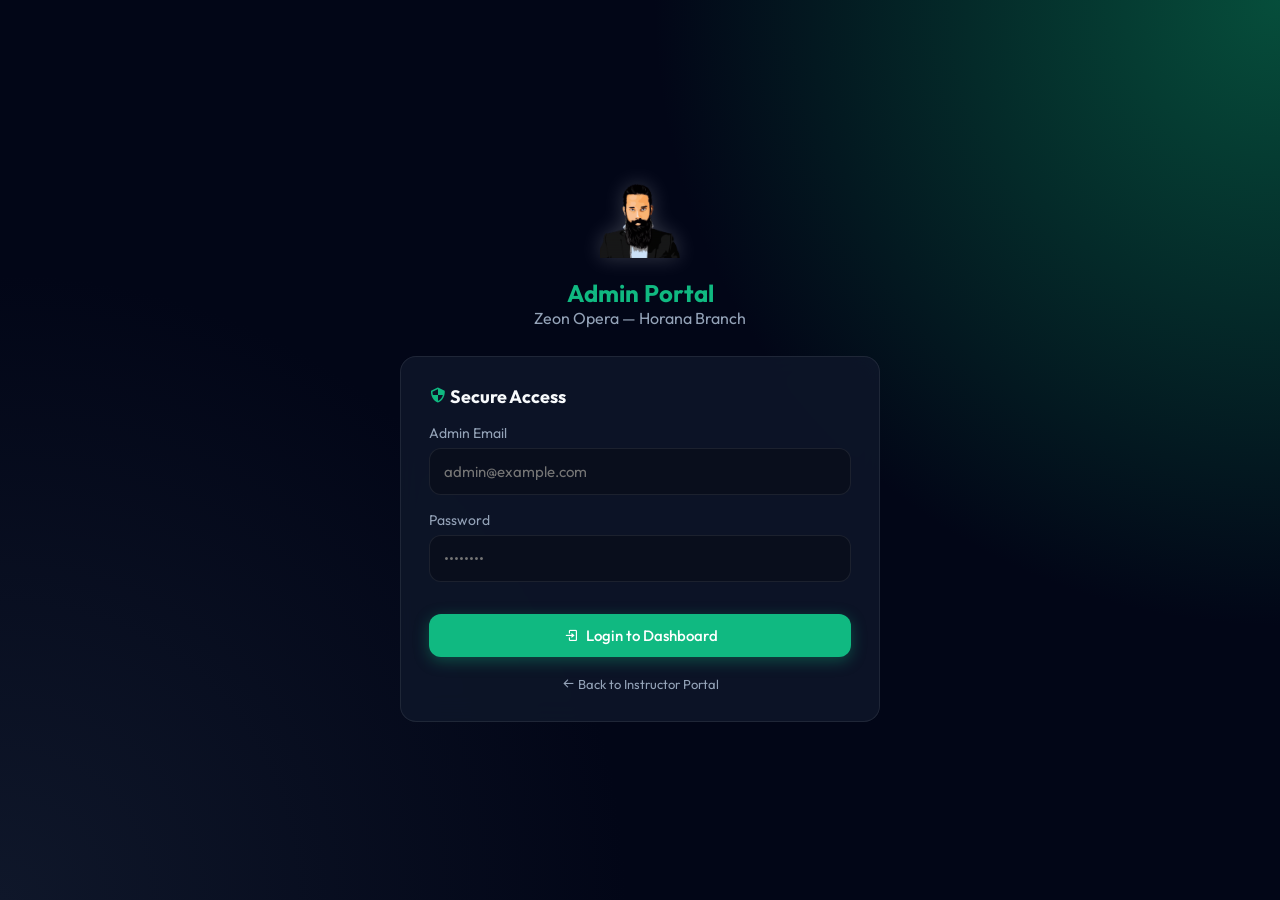
==== admin.html @ e2527d13 "Add files via upload" ====
<!DOCTYPE html>
<html lang="en">
<head>
    <meta charset="UTF-8">
    <meta name="viewport" content="width=device-width, initial-scale=1.0, maximum-scale=1.0, user-scalable=no, viewport-fit=cover">
    <title>Admin Dashboard — Zeon Opera SFT</title>
    <link rel="stylesheet" href="css/style.css">
    <link href='https://unpkg.com/boxicons@2.1.4/css/boxicons.min.css' rel='stylesheet'>
    <script src="https://cdn.jsdelivr.net/npm/@supabase/supabase-js@2"></script>
    <script src="https://cdnjs.cloudflare.com/ajax/libs/jspdf/2.5.1/jspdf.umd.min.js"></script>
    <script src="https://cdnjs.cloudflare.com/ajax/libs/jspdf-autotable/3.5.28/jspdf.plugin.autotable.min.js"></script>
    <link rel="manifest" href="manifest.json">
    <meta name="theme-color" content="#10b981">
    <meta name="apple-mobile-web-app-capable" content="yes">
    <meta name="apple-mobile-web-app-status-bar-style" content="black-translucent">
    <link rel="icon" type="image/png" href="logo.png">
    <link rel="apple-touch-icon" href="logo.png">
    <style>
        /* ---- Admin-specific overrides ---- */

        /* Tab content visibility */
        .tab-content { display: none; }
        .tab-content.active { display: block; animation: fadeIn 0.3s ease; }

        /* Stats grid */
        .stats-grid {
            display: grid;
            grid-template-columns: repeat(auto-fit, minmax(180px, 1fr));
            gap: 16px;
            margin-bottom: 28px;
        }
        .stat-card {
            padding: 22px;
            border-radius: 18px;
            background: linear-gradient(135deg, rgba(30,41,59,0.7), rgba(15,23,42,0.9));
            border: 1px solid var(--border-color);
            position: relative;
            overflow: hidden;
        }
        .stat-card::before {
            content: '';
            position: absolute;
            top: -20px; right: -20px;
            width: 80px; height: 80px;
            border-radius: 50%;
            background: rgba(16,185,129,0.06);
        }
        .stat-card h4   { color: var(--text-muted); font-size: 13px; font-weight: 500; margin-bottom: 8px; }
        .stat-card .val { font-size: 32px; font-weight: 800; color: var(--text-color); line-height: 1; }
        .stat-card i    { position: absolute; top: 20px; right: 20px; font-size: 26px; color: var(--primary-color); opacity: 0.7; }

        /* Table extras */
        .avatar-img { width: 38px; height: 38px; border-radius: 10px; object-fit: cover; }
        .highlight { background: rgba(16,185,129,0.25); color: white; padding: 0 2px; border-radius: 2px; font-weight: 600; }

        /* Search box */
        .search-box { position: relative; flex: 1; max-width: 360px; }
        .search-box i { position: absolute; left: 13px; top: 50%; transform: translateY(-50%); color: var(--text-muted); }
        .search-box input {
            width: 100%;
            padding: 11px 11px 11px 40px;
            background: rgba(0,0,0,0.2);
            border: 1px solid var(--border-color);
            border-radius: 11px;
            color: var(--text-color);
            outline: none;
            font-size: 14px;
            font-family: 'Outfit', sans-serif;
        }
        .search-box input:focus { border-color: var(--primary-color); }

        .table-header {
            display: flex;
            justify-content: space-between;
            align-items: center;
            margin-bottom: 20px;
            gap: 16px;
            flex-wrap: wrap;
        }

        /* Export paper grid */
        .paper-grid {
            display: grid;
            grid-template-columns: repeat(auto-fill, minmax(140px, 1fr));
            gap: 8px;
            max-height: 380px;
            overflow-y: auto;
            padding: 12px;
            background: rgba(0,0,0,0.2);
            border-radius: 12px;
            margin-bottom: 20px;
        }
        .paper-grid label {
            display: flex;
            align-items: center;
            gap: 8px;
            padding: 9px 12px;
            border-radius: 10px;
            background: rgba(255,255,255,0.03);
            border: 1px solid var(--border-color);
            cursor: pointer;
            font-size: 12px;
            transition: all 0.2s;
        }
        .paper-grid label:hover { background: rgba(16,185,129,0.08); border-color: rgba(16,185,129,0.3); }
        .paper-grid input[type="checkbox"] { accent-color: var(--primary-color); width: 16px; height: 16px; flex-shrink: 0; }

        /* Quick actions */
        .quick-actions { display: flex; flex-direction: column; gap: 10px; margin-top: 16px; }

        /* Sidebar badge */
        .nav-badge {
            margin-left: auto;
            background: var(--danger-color);
            color: white;
            font-size: 10px;
            font-weight: 700;
            min-width: 18px;
            height: 18px;
            border-radius: 9px;
            display: inline-flex;
            align-items: center;
            justify-content: center;
            padding: 0 4px;
        }

        /* Mobile-specific overrides */
        @media (max-width: 768px) {
            .stats-grid { grid-template-columns: 1fr 1fr; gap: 10px; }
            .stat-card  { padding: 16px; }
            .stat-card .val { font-size: 24px; }
            .table-header { flex-direction: column; align-items: stretch; }
            .search-box  { max-width: 100%; }
            .table-container { padding: 16px; }
            td, th { padding: 10px 8px; font-size: 12px; }
            .avatar-img { width: 30px; height: 30px; }
            /* hide less important columns on mobile */
            .hide-mobile { display: none; }
        }
        @media (max-width: 380px) {
            .stats-grid { grid-template-columns: 1fr; }
        }
    </style>
</head>
<body>

<!-- ===================== ADMIN LOGIN ===================== -->
<div class="app-login fade-in" id="admin-login-view">
    <div class="login-box">
        <div class="logo-container">
            <img src="logo.png" alt="Logo">
            <h2 class="mt-4" style="color: var(--primary-color);">Admin Portal</h2>
            <p class="text-muted">Zeon Opera — Horana Branch</p>
        </div>
        <div class="glass login-card">
            <h3 class="mb-4" style="font-size: 18px;"><i class='bx bx-shield-quarter' style="color: var(--primary-color);"></i> Secure Access</h3>
            <div class="input-group">
                <label>Admin Email</label>
                <input type="email" id="admin-email" placeholder="admin@example.com">
            </div>
            <div class="input-group">
                <label>Password</label>
                <input type="password" id="admin-password" placeholder="••••••••"
                    onkeydown="if(event.key==='Enter') adminLogin()">
            </div>
            <button class="btn btn-primary w-100 mt-4" onclick="adminLogin()">
                <i class='bx bx-log-in'></i> Login to Dashboard
            </button>
            <div style="margin-top: 16px; text-align: center;">
                <a href="index.html" style="font-size: 13px; color: var(--text-muted); text-decoration: none;">
                    <i class='bx bx-arrow-back'></i> Back to Instructor Portal
                </a>
            </div>
        </div>
    </div>
</div>

<!-- ===================== ADMIN DASHBOARD ===================== -->
<div class="dashboard-layout d-none" id="admin-dashboard-view">

    <!-- ===== PC Sidebar ===== -->
    <aside class="pc-sidebar">
        <div class="sidebar-brand">
            <img src="MiniLogo.png" alt="Logo">
            <div>
                <div class="brand-name">Admin Panel</div>
                <div class="brand-sub">Zeon Opera</div>
            </div>
        </div>

        <nav class="sidebar-nav">
            <a href="#" class="sidebar-link active" id="pc-link-dashboard" onclick="showTab('dashboard'); return false;">
                <i class='bx bxs-dashboard'></i>
                <span>Overview</span>
            </a>
            <a href="#" class="sidebar-link" id="pc-link-instructors" onclick="showTab('instructors'); return false;">
                <i class='bx bx-user-voice'></i>
                <span>Instructors</span>
            </a>
            <a href="#" class="sidebar-link" id="pc-link-students" onclick="showTab('students'); return false;">
                <i class='bx bx-group'></i>
                <span>Students</span>
            </a>
            <a href="#" class="sidebar-link" id="pc-link-export" onclick="showTab('export'); return false;">
                <i class='bx bxs-file-pdf'></i>
                <span>Export</span>
            </a>
            <a href="#" class="sidebar-link" id="pc-link-requests" onclick="showTab('requests'); return false;">
                <i class='bx bx-bell'></i>
                <span>Requests</span>
                <span class="nav-badge" id="request-badge-sidebar" style="display:none;">0</span>
            </a>
        </nav>

        <div class="sidebar-footer">
            <button class="btn btn-danger sidebar-logout" onclick="adminLogout()">
                <i class='bx bx-log-out'></i>
                <span>Logout</span>
            </button>
            <a href="https://malakapriyadarshana.lk" target="_blank" class="sidebar-website-link">
                <i class='bx bx-globe'></i> malakapriyadarshana.lk
            </a>
        </div>
    </aside>

    <!-- ===== Main Content ===== -->
    <main class="dashboard-main">

        <!-- Mobile Top Header -->
        <header class="mobile-header">
            <div class="mobile-header-brand">
                <img src="MiniLogo.png" alt="Logo">
                <div>
                    <span class="brand-name">Admin Panel</span>
                    <span class="brand-sub">Zeon Opera</span>
                </div>
            </div>
            <button class="btn btn-danger" onclick="adminLogout()" style="padding: 7px 12px; font-size: 13px;">
                <i class='bx bx-log-out'></i>
            </button>
        </header>

        <div class="content-area">

            <!-- === DASHBOARD TAB === -->
            <div id="tab-dashboard" class="tab-content active">
                <h2 class="mb-4">Dashboard Overview</h2>
                <div class="stats-grid">
                    <div class="stat-card">
                        <i class='bx bx-user-pin'></i>
                        <h4>Total Students</h4>
                        <div class="val" id="stat-students">—</div>
                    </div>
                    <div class="stat-card">
                        <i class='bx bx-scan'></i>
                        <h4>Scanned Today</h4>
                        <div class="val" id="stat-scans">—</div>
                    </div>
                    <div class="stat-card">
                        <i class='bx bx-error-circle'></i>
                        <h4>Reset Requests</h4>
                        <div class="val" id="stat-requests">—</div>
                    </div>
                    <div class="stat-card">
                        <i class='bx bx-user-voice'></i>
                        <h4>Instructors</h4>
                        <div class="val" id="stat-instructors">—</div>
                    </div>
                </div>

                <div class="grid-2" style="gap: 20px;">
                    <div class="table-container">
                        <h3 style="margin-bottom: 16px;">Recent Scans</h3>
                        <div style="overflow-x: auto;">
                            <table>
                                <thead>
                                    <tr>
                                        <th>ID</th>
                                        <th>Paper</th>
                                        <th>Time</th>
                                    </tr>
                                </thead>
                                <tbody id="recent-scans-table"></tbody>
                            </table>
                        </div>
                    </div>
                    <div class="table-container">
                        <h3 style="margin-bottom: 8px;">Quick Actions</h3>
                        <div class="quick-actions">
                            <button class="btn btn-primary" onclick="showTab('export')"><i class='bx bxs-file-pdf'></i> Generate Reports</button>
                            <button class="btn" onclick="showAddInstructorModal()"><i class='bx bx-user-plus'></i> Add Instructor</button>
                            <button class="btn" onclick="location.reload()"><i class='bx bx-refresh'></i> Refresh System</button>
                        </div>
                    </div>
                </div>
            </div>

            <!-- === INSTRUCTORS TAB === -->
            <div id="tab-instructors" class="tab-content">
                <div class="table-container">
                    <div class="table-header">
                        <h2>Instructors</h2>
                        <button class="btn btn-primary" onclick="showAddInstructorModal()">
                            <i class='bx bx-plus'></i> Add New
                        </button>
                    </div>
                    <div style="overflow-x: auto;">
                        <table>
                            <thead>
                                <tr>
                                    <th>Instructor</th>
                                    <th class="hide-mobile">Username</th>
                                    <th>Status</th>
                                    <th class="hide-mobile">Joined</th>
                                    <th>Actions</th>
                                </tr>
                            </thead>
                            <tbody id="instructor-list-table"></tbody>
                        </table>
                    </div>
                </div>
            </div>

            <!-- === STUDENTS TAB === -->
            <div id="tab-students" class="tab-content">
                <div class="table-container">
                    <div class="table-header">
                        <h2>Student Directory</h2>
                        <div class="search-box">
                            <i class='bx bx-search'></i>
                            <input type="text" id="student-search" placeholder="Search by name, ID or NIC..." onkeyup="filterStudents()">
                        </div>
                    </div>
                    <div style="overflow-x: auto;">
                        <table>
                            <thead>
                                <tr>
                                    <th>Class ID</th>
                                    <th>Full Name</th>
                                    <th>Papers</th>
                                    <th class="hide-mobile">NIC</th>
                                    <th class="hide-mobile">Email</th>
                                    <th>Action</th>
                                </tr>
                            </thead>
                            <tbody id="student-list-table"></tbody>
                        </table>
                    </div>
                </div>
            </div>

            <!-- === EXPORT TAB === -->
            <div id="tab-export" class="tab-content">
                <div class="table-container">
                    <h2 style="margin-bottom: 8px;">Export Attendance List</h2>
                    <p class="text-muted mb-4" style="font-size: 14px;">Select papers to include. The PDF shows which students wrote each paper with a tick mark.</p>

                    <div style="display: flex; gap: 12px; align-items: center; flex-wrap: wrap; margin-bottom: 16px;">
                        <button class="btn btn-primary" style="padding: 9px 16px;" onclick="selectAllPapers(true)">Select All</button>
                        <button class="btn" style="padding: 9px 16px;" onclick="selectAllPapers(false)">Deselect All</button>
                        <div class="input-group" style="margin: 0; flex: 1; min-width: 160px;">
                            <input type="month" id="export-month" placeholder="Filter by Month">
                        </div>
                    </div>

                    <div id="export-paper-grid" class="paper-grid"></div>

                    <button class="btn btn-primary w-100" onclick="generatePDF()">
                        <i class='bx bxs-file-pdf'></i> Generate Attendance PDF
                    </button>
                </div>
            </div>

            <!-- === REQUESTS TAB === -->
            <div id="tab-requests" class="tab-content">
                <div class="table-container">
                    <div style="display: flex; align-items: center; gap: 12px; margin-bottom: 20px;">
                        <img src="logo.png" alt="Logo" style="width: 36px; height: 36px; border-radius: 8px;">
                        <div>
                            <h3 style="font-size: 16px;">Zeon Opera</h3>
                            <p style="font-size: 11px; color: var(--text-muted);">Horana — Admin Panel</p>
                        </div>
                    </div>
                    <div class="table-header">
                        <h2>Pending Reset Requests</h2>
                    </div>
                    <div style="overflow-x: auto;">
                        <table>
                            <thead>
                                <tr>
                                    <th>Instructor</th>
                                    <th class="hide-mobile">Requested</th>
                                    <th>Status</th>
                                    <th>Action</th>
                                </tr>
                            </thead>
                            <tbody id="request-list-table"></tbody>
                        </table>
                    </div>
                </div>
            </div>

        </div><!-- end content-area -->
    </main>

    <!-- ===== Mobile Bottom Nav ===== -->
    <nav class="mobile-nav">
        <a href="#" class="mobile-nav-item active" id="mob-link-dashboard" onclick="showTab('dashboard'); return false;">
            <i class='bx bxs-dashboard'></i>
            <span>Dash</span>
        </a>
        <a href="#" class="mobile-nav-item" id="mob-link-instructors" onclick="showTab('instructors'); return false;">
            <i class='bx bxs-user-voice'></i>
            <span>Staff</span>
        </a>
        <a href="#" class="mobile-nav-item" id="mob-link-students" onclick="showTab('students'); return false;">
            <i class='bx bxs-group'></i>
            <span>Students</span>
        </a>
        <a href="#" class="mobile-nav-item" id="mob-link-export" onclick="showTab('export'); return false;">
            <i class='bx bxs-file-pdf'></i>
            <span>Export</span>
        </a>
        <a href="#" class="mobile-nav-item" id="mob-link-requests" onclick="showTab('requests'); return false;">
            <i class='bx bx-bell'></i>
            <span>Alerts</span>
        </a>
    </nav>

</div><!-- end dashboard-layout -->

<!-- Student Details Modal -->
<div class="modal-overlay" id="student-details-modal">
    <div class="modal-content glass" style="max-width: 580px; width: 95%;">
        <button class="close-btn" onclick="document.getElementById('student-details-modal').classList.remove('active')">&times;</button>
        <div class="flex-between mb-4">
            <h2 id="modal-student-name">Student Name</h2>
            <span class="badge badge-success" id="modal-student-id">SFT-000</span>
        </div>
        <div class="grid-2 mb-4">
            <div class="glass" style="padding: 14px;">
                <small class="text-muted">NIC</small>
                <div id="modal-student-nic" style="font-weight: 600; margin-top: 4px;">-</div>
            </div>
            <div class="glass" style="padding: 14px;">
                <small class="text-muted">Email</small>
                <div id="modal-student-email" style="font-weight: 600; font-size: 12px; margin-top: 4px;">-</div>
            </div>
        </div>
        <h3 style="margin-bottom: 12px;">Attendance History</h3>
        <div style="max-height: 280px; overflow-y: auto;">
            <table style="border-spacing: 0;">
                <thead>
                    <tr>
                        <th>Paper</th>
                        <th>Month</th>
                        <th class="hide-mobile">Note</th>
                        <th>Time</th>
                    </tr>
                </thead>
                <tbody id="modal-attendance-table" style="font-size: 13px;"></tbody>
            </table>
        </div>
    </div>
</div>

<!-- Add Instructor Modal -->
<div class="modal-overlay" id="add-instructor-modal">
    <div class="modal-content glass">
        <h3 style="margin-bottom: 20px;"><i class='bx bx-user-plus' style="color: var(--primary-color);"></i> Add Instructor</h3>
        <div class="input-group">
            <label>Full Name</label>
            <input type="text" id="new-inst-name" placeholder="e.g. Malaka Priyadarshana">
        </div>
        <div class="input-group">
            <label>Temporary Password</label>
            <input type="text" id="new-inst-pass" value="1234">
        </div>
        <div class="input-group">
            <label>Avatar</label>
            <div style="display: flex; gap: 12px; align-items: center;">
                <img id="new-inst-preview" src="https://api.dicebear.com/7.x/avataaars/svg?seed=new"
                    style="width: 52px; height: 52px; border-radius: 12px; object-fit: cover; border: 2px solid var(--border-color);">
                <label class="btn" style="flex: 1; cursor: pointer;">
                    <i class='bx bx-upload'></i> Select Image
                    <input type="file" id="new-inst-avatar-file" accept="image/*" style="display: none;" onchange="previewNewInstructorAvatar(this)">
                </label>
            </div>
        </div>
        <div style="display: flex; gap: 10px; margin-top: 20px;">
            <button class="btn btn-primary" style="flex: 1;" onclick="addInstructor()"><i class='bx bx-check'></i> Save</button>
            <button class="btn btn-danger" onclick="document.getElementById('add-instructor-modal').classList.remove('active')">Cancel</button>
        </div>
    </div>
</div>

<!-- Toast -->
<div id="toast" class="toast">
    <i class='bx bx-info-circle'></i>
    <span id="toast-msg">Message</span>
</div>

<script src="js/supabase-config.js"></script>
<script src="js/admin.js"></script>
<script>
    if ('serviceWorker' in navigator) {
        navigator.serviceWorker.register('sw.js');
    }
</script>
</body>
</html>
---- css/style.css ----
@import url('https://fonts.googleapis.com/css2?family=Outfit:wght@300;400;500;600;700&display=swap');

/* ==============================
   CSS VARIABLES
============================== */
:root {
    --bg-color: #020617;
    --surface-color: rgba(15, 23, 42, 0.85);
    --primary-color: #10b981;
    --primary-glow: rgba(16, 185, 129, 0.35);
    --text-color: #f8fafc;
    --text-muted: #94a3b8;
    --border-color: rgba(255, 255, 255, 0.08);
    --danger-color: #f43f5e;
    --sidebar-width: 240px;
    --mobile-nav-height: 65px;
}

/* ==============================
   BASE
============================== */
* { margin: 0; padding: 0; box-sizing: border-box; font-family: 'Outfit', sans-serif; }

body {
    background: radial-gradient(circle at top right, #064e3b, transparent 40%),
                radial-gradient(circle at bottom left, #0f172a, transparent 40%),
                var(--bg-color);
    background-attachment: fixed;
    color: var(--text-color);
    min-height: 100vh;
    overflow-x: hidden;
}

/* ==============================
   GLASS UTILITY
============================== */
.glass {
    background: var(--surface-color);
    backdrop-filter: blur(14px);
    -webkit-backdrop-filter: blur(14px);
    border: 1px solid var(--border-color);
    border-radius: 16px;
}

/* ==============================
   ANIMATIONS
============================== */
@keyframes fadeIn {
    from { opacity: 0; transform: translateY(10px); }
    to { opacity: 1; transform: translateY(0); }
}
.fade-in { animation: fadeIn 0.4s ease forwards; }

/* ==============================
   BUTTONS
============================== */
.btn {
    background: var(--surface-color);
    color: var(--text-color);
    border: 1px solid var(--border-color);
    padding: 12px 20px;
    border-radius: 12px;
    font-size: 15px;
    font-weight: 500;
    cursor: pointer;
    transition: all 0.3s ease;
    display: inline-flex;
    align-items: center;
    justify-content: center;
    gap: 8px;
    text-decoration: none;
}
.btn:hover { background: rgba(255,255,255,0.1); }
.btn-primary {
    background: var(--primary-color);
    color: #fff;
    border: none;
    box-shadow: 0 4px 15px var(--primary-glow);
}
.btn-primary:hover {
    background: #059669;
    box-shadow: 0 6px 20px var(--primary-glow);
    transform: translateY(-2px);
}
.btn-danger { background: var(--danger-color); color: #fff; border: none; }
.w-100 { width: 100%; }

/* ==============================
   INPUTS
============================== */
.input-group {
    margin-bottom: 16px;
    display: flex;
    flex-direction: column;
    gap: 6px;
}
.input-group label { font-size: 14px; color: var(--text-muted); }
.input-group input,
.input-group select {
    background: rgba(0,0,0,0.25);
    border: 1px solid var(--border-color);
    color: var(--text-color);
    padding: 13px 14px;
    border-radius: 12px;
    font-size: 15px;
    outline: none;
    transition: all 0.3s ease;
    width: 100%;
}
.input-group input:focus,
.input-group select:focus {
    border-color: var(--primary-color);
    box-shadow: 0 0 0 2px var(--primary-glow);
}

/* ==============================
   SCANNER
============================== */
#reader { width: 100%; border-radius: 16px; overflow: hidden; border: 2px solid var(--border-color); }
#reader video { object-fit: cover; }

/* ==============================
   AVATARS (Login)
============================== */
.avatar-list {
    display: flex;
    gap: 15px;
    overflow-x: auto;
    padding: 10px 0;
    scrollbar-width: none;
}
.avatar-list::-webkit-scrollbar { display: none; }
.avatar-item {
    display: flex;
    flex-direction: column;
    align-items: center;
    gap: 8px;
    cursor: pointer;
    opacity: 0.6;
    transition: all 0.3s ease;
}
.avatar-item.active { opacity: 1; transform: scale(1.1); }
.avatar-item img { width: 60px; height: 60px; border-radius: 50%; border: 2px solid transparent; object-fit: cover; }
.avatar-item.active img { border-color: var(--primary-color); box-shadow: 0 0 15px var(--primary-glow); }
.avatar-item span { font-size: 12px; white-space: nowrap; }

/* ==============================
   LOGIN VIEW
============================== */
.app-login {
    min-height: 100vh;
    display: flex;
    align-items: center;
    justify-content: center;
    padding: 20px;
}
.login-box { width: 100%; max-width: 480px; }
.login-card { padding: 28px; }
.logo-container { text-align: center; margin-bottom: 28px; }
.logo-container img { height: 80px; object-fit: contain; filter: drop-shadow(0 0 10px rgba(255,255,255,0.2)); }

/* ==============================
   DASHBOARD LAYOUT
============================== */
.dashboard-layout {
    display: flex;
    min-height: 100vh;
}

/* ==============================
   PC SIDEBAR (≥769px)
============================== */
.pc-sidebar {
    width: var(--sidebar-width);
    background: rgba(10, 17, 35, 0.98);
    border-right: 1px solid var(--border-color);
    display: flex;
    flex-direction: column;
    position: fixed;
    left: 0; top: 0;
    height: 100vh;
    z-index: 100;
    padding: 24px 16px;
    transition: width 0.3s ease;
}

.sidebar-brand {
    display: flex;
    align-items: center;
    gap: 12px;
    margin-bottom: 36px;
    padding: 0 8px;
}
.sidebar-brand img { height: 36px; }
.brand-name { font-weight: 700; font-size: 15px; line-height: 1.2; }
.brand-sub { font-size: 11px; color: var(--text-muted); }

.sidebar-nav {
    display: flex;
    flex-direction: column;
    gap: 6px;
    flex: 1;
}

.sidebar-link {
    display: flex;
    align-items: center;
    gap: 12px;
    padding: 12px 14px;
    border-radius: 12px;
    color: var(--text-muted);
    text-decoration: none;
    font-size: 14px;
    font-weight: 500;
    transition: all 0.25s ease;
}
.sidebar-link i { font-size: 20px; flex-shrink: 0; }
.sidebar-link:hover { background: rgba(255,255,255,0.06); color: var(--text-color); }
.sidebar-link.active { background: rgba(16,185,129,0.12); color: var(--primary-color); }

.sidebar-footer {
    border-top: 1px solid var(--border-color);
    padding-top: 16px;
    display: flex;
    flex-direction: column;
    gap: 10px;
}

.sidebar-user {
    display: flex;
    align-items: center;
    gap: 10px;
    padding: 8px 6px;
}
.sidebar-user img { width: 36px; height: 36px; border-radius: 50%; object-fit: cover; border: 2px solid var(--primary-color); }
.sidebar-user span { font-size: 13px; font-weight: 600; }

.sidebar-logout {
    width: 100%;
    padding: 10px;
    font-size: 14px;
}

.sidebar-website-link {
    display: flex;
    align-items: center;
    justify-content: center;
    gap: 6px;
    font-size: 11px;
    color: var(--primary-color);
    text-decoration: none;
    padding: 6px;
    border-radius: 8px;
    background: rgba(16,185,129,0.06);
    transition: all 0.2s;
}
.sidebar-website-link:hover { background: rgba(16,185,129,0.15); }

/* ==============================
   MAIN CONTENT (PC)
============================== */
.dashboard-main {
    margin-left: var(--sidebar-width);
    flex: 1;
    display: flex;
    flex-direction: column;
    min-height: 100vh;
}

.content-area {
    padding: 32px;
    flex: 1;
    max-width: 900px;
    width: 100%;
}

.section-card { padding: 24px; }
.mt-4 { margin-top: 16px; }
.mb-4 { margin-bottom: 16px; }

/* Mobile header — hidden on PC */
.mobile-header { display: none; }

/* Mobile nav — hidden on PC */
.mobile-nav { display: none; }

/* ==============================
   MOBILE STYLES (≤768px)
============================== */
@media (max-width: 768px) {

    /* Hide PC sidebar */
    .pc-sidebar { display: none; }

    /* Full-width main */
    .dashboard-main { margin-left: 0; }

    .content-area {
        padding: 16px;
        padding-top: 72px;   /* space for mobile header */
        padding-bottom: calc(var(--mobile-nav-height) + env(safe-area-inset-bottom) + 10px);
    }

    .section-card { padding: 18px 16px; }

    /* Mobile Top Header */
    .mobile-header {
        display: flex;
        align-items: center;
        justify-content: space-between;
        position: fixed;
        top: 0; left: 0; right: 0;
        height: 60px;
        padding: 0 16px;
        padding-top: env(safe-area-inset-top);
        background: rgba(10, 17, 35, 0.97);
        backdrop-filter: blur(14px);
        border-bottom: 1px solid var(--border-color);
        z-index: 200;
    }
    .mobile-header-brand {
        display: flex;
        align-items: center;
        gap: 10px;
    }
    .mobile-header-brand img { height: 32px; }
    .mobile-header-brand .brand-name { font-size: 14px; font-weight: 700; display: block; line-height: 1.2; }
    .mobile-header-brand .brand-sub { font-size: 10px; color: var(--text-muted); display: block; }
    .mobile-header-right { display: flex; align-items: center; gap: 10px; }
    .mobile-username { font-size: 13px; color: var(--text-muted); }
    .mobile-avatar { width: 34px; height: 34px; border-radius: 50%; object-fit: cover; border: 2px solid var(--primary-color); cursor: pointer; }

    /* Mobile Bottom Nav */
    .mobile-nav {
        display: flex !important;
        position: fixed;
        bottom: 0; left: 0; right: 0;
        height: var(--mobile-nav-height);
        padding-bottom: env(safe-area-inset-bottom);
        background: rgba(10, 17, 35, 0.97);
        backdrop-filter: blur(14px);
        border-top: 1px solid var(--border-color);
        z-index: 200;
        justify-content: space-around;
        align-items: center;
    }
    .mobile-nav-item {
        display: flex;
        flex-direction: column;
        align-items: center;
        gap: 3px;
        color: var(--text-muted);
        text-decoration: none;
        font-size: 10px;
        font-weight: 500;
        padding: 8px 14px;
        border-radius: 12px;
        transition: all 0.2s ease;
    }
    .mobile-nav-item i { font-size: 22px; }
    .mobile-nav-item.active { color: var(--primary-color); }
    .mobile-nav-item.active i { filter: drop-shadow(0 0 6px var(--primary-color)); }

    /* Responsive grid */
    .grid-2 { grid-template-columns: 1fr !important; }
    .flex-between { flex-direction: column; align-items: flex-start; gap: 10px; }
    .flex-between > div { text-align: left !important; }

    h2 { font-size: 20px; }
    h3 { font-size: 17px; }

    .btn { font-size: 14px; padding: 11px 16px; }
    .input-group input,
    .input-group select { padding: 12px; font-size: 15px; }
}

/* ==============================
   MODALS
============================== */
.modal-overlay {
    position: fixed;
    inset: 0;
    background: rgba(0,0,0,0.8);
    backdrop-filter: blur(5px);
    display: flex;
    align-items: center;
    justify-content: center;
    z-index: 2000;
    opacity: 0;
    pointer-events: none;
    transition: opacity 0.3s ease;
}
.modal-overlay.active { opacity: 1; pointer-events: all; }
.modal-content {
    width: 90%;
    max-width: 420px;
    padding: 28px;
    transform: scale(0.9);
    transition: transform 0.3s ease;
}
.modal-overlay.active .modal-content { transform: scale(1); }
.close-btn {
    position: absolute;
    top: 15px; right: 15px;
    background: none; border: none;
    color: var(--text-color);
    font-size: 24px; cursor: pointer;
}

/* ==============================
   TOAST
============================== */
.toast {
    position: fixed;
    top: 20px;
    left: 50%;
    transform: translateX(-50%) translateY(-100px);
    padding: 12px 24px;
    border-radius: 30px;
    background: rgba(20, 30, 55, 0.95);
    border: 1px solid var(--border-color);
    color: white;
    font-weight: 500;
    box-shadow: 0 4px 20px rgba(0,0,0,0.4);
    z-index: 3000;
    transition: transform 0.4s cubic-bezier(0.175, 0.885, 0.32, 1.275);
    display: flex;
    align-items: center;
    gap: 10px;
    font-size: 14px;
    white-space: nowrap;
}
.toast.show { transform: translateX(-50%) translateY(0); }
.toast.success { border-left: 4px solid var(--primary-color); }
.toast.error { border-left: 4px solid var(--danger-color); }

/* ==============================
   TABLES & REPORTS
============================== */
.table-container {
    background: var(--surface-color);
    border-radius: 20px;
    border: 1px solid var(--border-color);
    padding: 24px;
    overflow: hidden;
}
table { width: 100%; border-collapse: separate; border-spacing: 0 8px; }
th { padding: 10px 14px; color: var(--text-muted); font-weight: 500; font-size: 13px; text-align: left; }
td { padding: 14px; background: rgba(255,255,255,0.03); font-size: 13px; }
tr td:first-child { border-radius: 12px 0 0 12px; }
tr td:last-child { border-radius: 0 12px 12px 0; }
tr:hover td { background: rgba(16,185,129,0.05); }

.badge { padding: 4px 10px; border-radius: 8px; font-size: 11px; font-weight: 600; }
.badge-success { background: rgba(16,185,129,0.12); color: var(--primary-color); }
.badge-warning { background: rgba(245,158,11,0.12); color: #f59e0b; }

.grid-cards { display: grid; gap: 12px; }
.grid-2 { display: grid; grid-template-columns: 1fr 1fr; gap: 10px; }

/* ==============================
   UTILS
============================== */
.text-center { text-align: center; }
.text-muted { color: var(--text-muted); }
.d-none { display: none !important; }
.flex-between { display: flex; justify-content: space-between; align-items: center; }
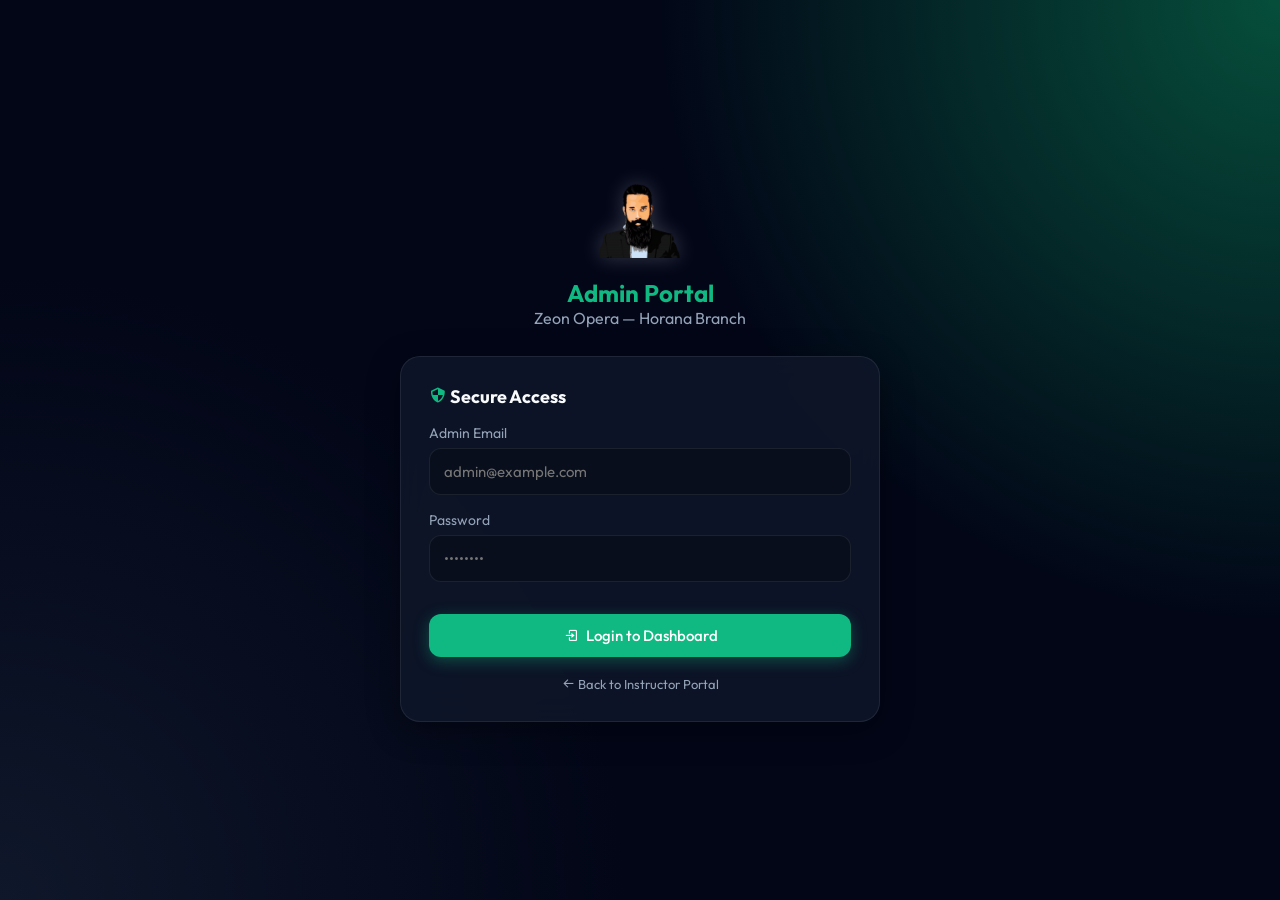
==== commit 66b73bd4: "Add files via upload" ====
--- a/admin.html
+++ b/admin.html
@@ -4,6 +4,9 @@
     <meta charset="UTF-8">
     <meta name="viewport" content="width=device-width, initial-scale=1.0, maximum-scale=1.0, user-scalable=no, viewport-fit=cover">
     <title>Admin Dashboard — Zeon Opera SFT</title>
+    <meta name="description" content="Administrative control panel for managing instructors, students, and paper attendance reports.">
+    <meta name="author" content="Zeon Opera Horana">
+    <meta name="robots" content="noindex, nofollow">
     <link rel="stylesheet" href="css/style.css">
     <link href='https://unpkg.com/boxicons@2.1.4/css/boxicons.min.css' rel='stylesheet'>
     <script src="https://cdn.jsdelivr.net/npm/@supabase/supabase-js@2"></script>
--- a/css/style.css
+++ b/css/style.css
@@ -6,14 +6,17 @@
 :root {
     --bg-color: #020617;
     --surface-color: rgba(15, 23, 42, 0.85);
+    --surface-hover: rgba(30, 41, 59, 0.7);
     --primary-color: #10b981;
     --primary-glow: rgba(16, 185, 129, 0.35);
+    --secondary-color: #6366f1;
     --text-color: #f8fafc;
     --text-muted: #94a3b8;
     --border-color: rgba(255, 255, 255, 0.08);
     --danger-color: #f43f5e;
-    --sidebar-width: 240px;
-    --mobile-nav-height: 65px;
+    --sidebar-width: 260px;
+    --mobile-nav-height: 70px;
+    --glass-blur: 16px;
 }
 
 /* ==============================
@@ -36,11 +39,18 @@
 ============================== */
 .glass {
     background: var(--surface-color);
-    backdrop-filter: blur(14px);
-    -webkit-backdrop-filter: blur(14px);
+    backdrop-filter: blur(var(--glass-blur));
+    -webkit-backdrop-filter: blur(var(--glass-blur));
     border: 1px solid var(--border-color);
-    border-radius: 16px;
-}
+    border-radius: 20px;
+    box-shadow: 0 8px 32px 0 rgba(0, 0, 0, 0.37);
+}
+
+/* Custom Scrollbar */
+::-webkit-scrollbar { width: 6px; height: 6px; }
+::-webkit-scrollbar-track { background: transparent; }
+::-webkit-scrollbar-thumb { background: rgba(255,255,255,0.1); border-radius: 10px; }
+::-webkit-scrollbar-thumb:hover { background: var(--primary-color); }
 
 /* ==============================
    ANIMATIONS
@@ -206,17 +216,17 @@
     display: flex;
     align-items: center;
     gap: 12px;
-    padding: 12px 14px;
-    border-radius: 12px;
+    padding: 14px 16px;
+    border-radius: 14px;
     color: var(--text-muted);
     text-decoration: none;
     font-size: 14px;
     font-weight: 500;
-    transition: all 0.25s ease;
+    transition: all 0.3s cubic-bezier(0.4, 0, 0.2, 1);
 }
 .sidebar-link i { font-size: 20px; flex-shrink: 0; }
-.sidebar-link:hover { background: rgba(255,255,255,0.06); color: var(--text-color); }
-.sidebar-link.active { background: rgba(16,185,129,0.12); color: var(--primary-color); }
+.sidebar-link:hover { background: rgba(255,255,255,0.06); color: var(--text-color); transform: translateX(4px); }
+.sidebar-link.active { background: linear-gradient(90deg, rgba(16,185,129,0.15), transparent); color: var(--primary-color); border-left: 3px solid var(--primary-color); }
 
 .sidebar-footer {
     border-top: 1px solid var(--border-color);
@@ -241,20 +251,6 @@
     font-size: 14px;
 }
 
-.sidebar-website-link {
-    display: flex;
-    align-items: center;
-    justify-content: center;
-    gap: 6px;
-    font-size: 11px;
-    color: var(--primary-color);
-    text-decoration: none;
-    padding: 6px;
-    border-radius: 8px;
-    background: rgba(16,185,129,0.06);
-    transition: all 0.2s;
-}
-.sidebar-website-link:hover { background: rgba(16,185,129,0.15); }
 
 /* ==============================
    MAIN CONTENT (PC)
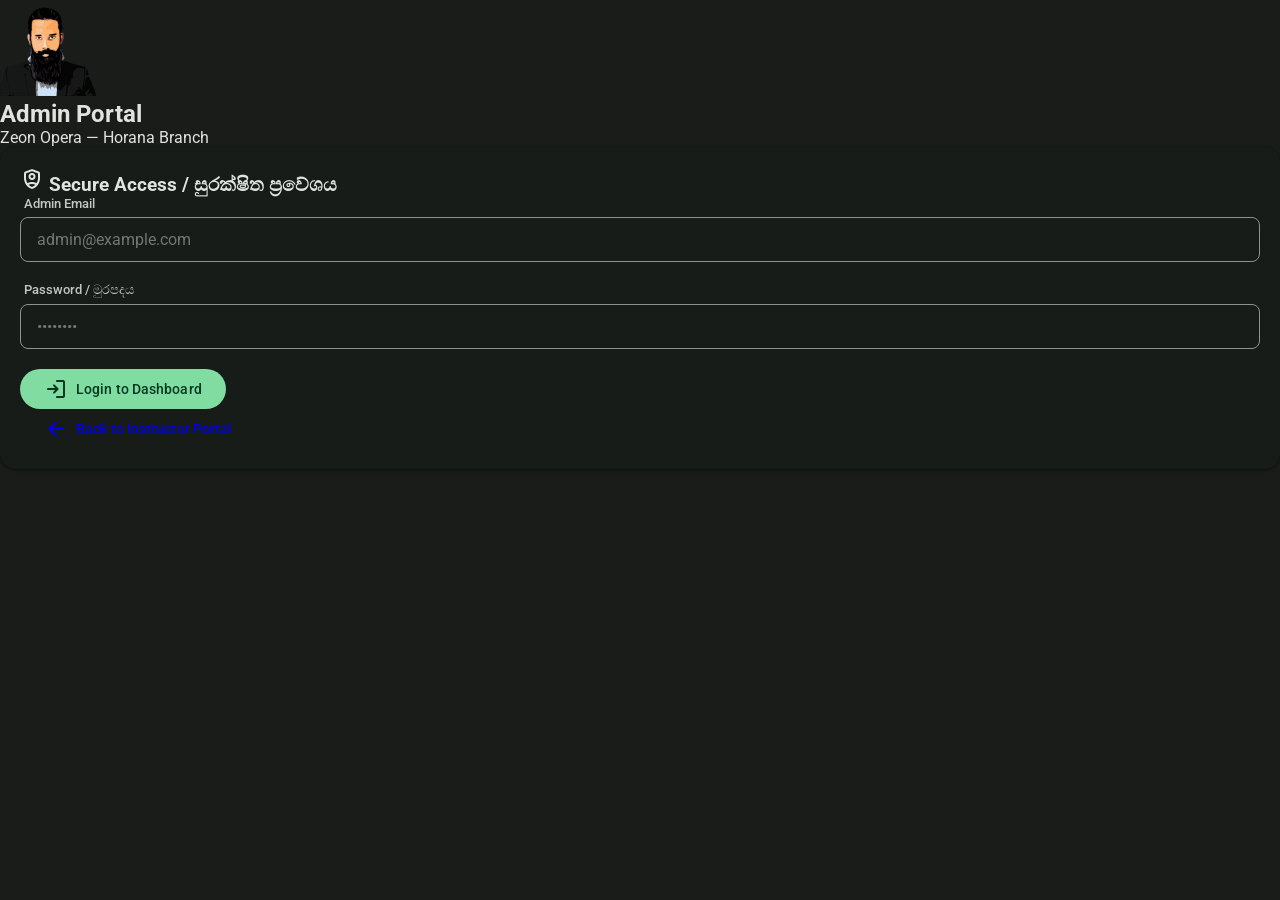
==== commit 7608f8be: "Add files via upload" ====
--- a/admin.html
+++ b/admin.html
@@ -1,5 +1,5 @@
 <!DOCTYPE html>
-<html lang="en">
+<html lang="en" class="dark">
 <head>
     <meta charset="UTF-8">
     <meta name="viewport" content="width=device-width, initial-scale=1.0, maximum-scale=1.0, user-scalable=no, viewport-fit=cover">
@@ -7,508 +7,636 @@
     <meta name="description" content="Administrative control panel for managing instructors, students, and paper attendance reports.">
     <meta name="author" content="Zeon Opera Horana">
     <meta name="robots" content="noindex, nofollow">
+    
+    <!-- CSS System -->
     <link rel="stylesheet" href="css/style.css">
-    <link href='https://unpkg.com/boxicons@2.1.4/css/boxicons.min.css' rel='stylesheet'>
+    
+    <!-- Google Fonts: Roboto, Outfit & Material Symbols Rounded -->
+    <link href="https://fonts.googleapis.com/css2?family=Roboto:wght@300;400;500;700&family=Outfit:wght@300;400;500;700&display=swap" rel="stylesheet">
+    <link href="https://fonts.googleapis.com/css2?family=Material+Symbols+Rounded:opsz,wght,FILL,GRAD@20..48,100..700,0..1,-50..200" rel="stylesheet" />
+    
+    <!-- Supabase & HTML5 QR Library -->
     <script src="https://cdn.jsdelivr.net/npm/@supabase/supabase-js@2"></script>
+    
+    <!-- PDF Generation Libraries -->
     <script src="https://cdnjs.cloudflare.com/ajax/libs/jspdf/2.5.1/jspdf.umd.min.js"></script>
     <script src="https://cdnjs.cloudflare.com/ajax/libs/jspdf-autotable/3.5.28/jspdf.plugin.autotable.min.js"></script>
+    
+    <!-- Progressive Web App Setup -->
     <link rel="manifest" href="manifest.json">
-    <meta name="theme-color" content="#10b981">
+    <meta name="theme-color" content="#191C19">
     <meta name="apple-mobile-web-app-capable" content="yes">
     <meta name="apple-mobile-web-app-status-bar-style" content="black-translucent">
     <link rel="icon" type="image/png" href="logo.png">
     <link rel="apple-touch-icon" href="logo.png">
+
+    <!-- Tailwind Config for adaptive layouts -->
+    <script src="https://cdn.tailwindcss.com"></script>
+    <script>
+        tailwind.config = {
+            darkMode: 'class',
+            theme: {
+                extend: {
+                    fontFamily: {
+                        sans: ['Roboto', 'sans-serif'],
+                        outfit: ['Outfit', 'sans-serif'],
+                    },
+                    colors: {
+                        m3: {
+                            primary: '#80DCA0',
+                            onPrimary: '#00391E',
+                            primaryContainer: '#00522E',
+                            onPrimaryContainer: '#9CF9BA',
+                            secondary: '#B4CCB7',
+                            onSecondary: '#203525',
+                            secondaryContainer: '#364B3B',
+                            onSecondaryContainer: '#D0E8D2',
+                            tertiary: '#A1CFD2',
+                            onTertiary: '#00373A',
+                            tertiaryContainer: '#1E4E51',
+                            onTertiaryContainer: '#BCEBEE',
+                            background: '#191C19',
+                            onBackground: '#E1E3DF',
+                            surface: '#121412',
+                            onSurface: '#E1E3DF',
+                            surfaceVariant: '#414942',
+                            onSurfaceVariant: '#C1C8C1',
+                            outline: '#8B938B',
+                            error: '#FFB4AB',
+                            onError: '#690005',
+                        }
+                    }
+                }
+            }
+        }
+    </script>
+    
     <style>
-        /* ---- Admin-specific overrides ---- */
-
         /* Tab content visibility */
         .tab-content { display: none; }
-        .tab-content.active { display: block; animation: fadeIn 0.3s ease; }
-
-        /* Stats grid */
-        .stats-grid {
-            display: grid;
-            grid-template-columns: repeat(auto-fit, minmax(180px, 1fr));
-            gap: 16px;
-            margin-bottom: 28px;
-        }
-        .stat-card {
-            padding: 22px;
-            border-radius: 18px;
-            background: linear-gradient(135deg, rgba(30,41,59,0.7), rgba(15,23,42,0.9));
-            border: 1px solid var(--border-color);
-            position: relative;
-            overflow: hidden;
-        }
-        .stat-card::before {
-            content: '';
-            position: absolute;
-            top: -20px; right: -20px;
-            width: 80px; height: 80px;
-            border-radius: 50%;
-            background: rgba(16,185,129,0.06);
-        }
-        .stat-card h4   { color: var(--text-muted); font-size: 13px; font-weight: 500; margin-bottom: 8px; }
-        .stat-card .val { font-size: 32px; font-weight: 800; color: var(--text-color); line-height: 1; }
-        .stat-card i    { position: absolute; top: 20px; right: 20px; font-size: 26px; color: var(--primary-color); opacity: 0.7; }
-
-        /* Table extras */
+        .tab-content.active { display: block; animation: fadeIn 350ms cubic-bezier(0.2, 0, 0, 1); }
+
+        /* Table custom styling */
         .avatar-img { width: 38px; height: 38px; border-radius: 10px; object-fit: cover; }
-        .highlight { background: rgba(16,185,129,0.25); color: white; padding: 0 2px; border-radius: 2px; font-weight: 600; }
-
-        /* Search box */
-        .search-box { position: relative; flex: 1; max-width: 360px; }
-        .search-box i { position: absolute; left: 13px; top: 50%; transform: translateY(-50%); color: var(--text-muted); }
-        .search-box input {
-            width: 100%;
-            padding: 11px 11px 11px 40px;
-            background: rgba(0,0,0,0.2);
-            border: 1px solid var(--border-color);
-            border-radius: 11px;
-            color: var(--text-color);
-            outline: none;
-            font-size: 14px;
-            font-family: 'Outfit', sans-serif;
-        }
-        .search-box input:focus { border-color: var(--primary-color); }
-
-        .table-header {
-            display: flex;
-            justify-content: space-between;
-            align-items: center;
-            margin-bottom: 20px;
-            gap: 16px;
-            flex-wrap: wrap;
-        }
-
-        /* Export paper grid */
-        .paper-grid {
-            display: grid;
-            grid-template-columns: repeat(auto-fill, minmax(140px, 1fr));
-            gap: 8px;
-            max-height: 380px;
-            overflow-y: auto;
-            padding: 12px;
-            background: rgba(0,0,0,0.2);
-            border-radius: 12px;
-            margin-bottom: 20px;
-        }
-        .paper-grid label {
-            display: flex;
-            align-items: center;
-            gap: 8px;
-            padding: 9px 12px;
-            border-radius: 10px;
-            background: rgba(255,255,255,0.03);
-            border: 1px solid var(--border-color);
-            cursor: pointer;
-            font-size: 12px;
-            transition: all 0.2s;
-        }
-        .paper-grid label:hover { background: rgba(16,185,129,0.08); border-color: rgba(16,185,129,0.3); }
-        .paper-grid input[type="checkbox"] { accent-color: var(--primary-color); width: 16px; height: 16px; flex-shrink: 0; }
-
-        /* Quick actions */
-        .quick-actions { display: flex; flex-direction: column; gap: 10px; margin-top: 16px; }
-
-        /* Sidebar badge */
-        .nav-badge {
-            margin-left: auto;
-            background: var(--danger-color);
-            color: white;
-            font-size: 10px;
-            font-weight: 700;
-            min-width: 18px;
-            height: 18px;
-            border-radius: 9px;
-            display: inline-flex;
-            align-items: center;
-            justify-content: center;
-            padding: 0 4px;
-        }
-
-        /* Mobile-specific overrides */
+        .highlight { background: rgba(128, 220, 160, 0.25); color: #80DCA0; padding: 0 4px; border-radius: 4px; font-weight: 600; }
+
+        /* Mobile specific overrides */
         @media (max-width: 768px) {
-            .stats-grid { grid-template-columns: 1fr 1fr; gap: 10px; }
-            .stat-card  { padding: 16px; }
-            .stat-card .val { font-size: 24px; }
-            .table-header { flex-direction: column; align-items: stretch; }
-            .search-box  { max-width: 100%; }
-            .table-container { padding: 16px; }
-            td, th { padding: 10px 8px; font-size: 12px; }
-            .avatar-img { width: 30px; height: 30px; }
-            /* hide less important columns on mobile */
-            .hide-mobile { display: none; }
-        }
-        @media (max-width: 380px) {
-            .stats-grid { grid-template-columns: 1fr; }
+            .hide-mobile { display: none !important; }
         }
     </style>
 </head>
-<body>
-
-<!-- ===================== ADMIN LOGIN ===================== -->
-<div class="app-login fade-in" id="admin-login-view">
-    <div class="login-box">
-        <div class="logo-container">
-            <img src="logo.png" alt="Logo">
-            <h2 class="mt-4" style="color: var(--primary-color);">Admin Portal</h2>
-            <p class="text-muted">Zeon Opera — Horana Branch</p>
-        </div>
-        <div class="glass login-card">
-            <h3 class="mb-4" style="font-size: 18px;"><i class='bx bx-shield-quarter' style="color: var(--primary-color);"></i> Secure Access</h3>
-            <div class="input-group">
-                <label>Admin Email</label>
-                <input type="email" id="admin-email" placeholder="admin@example.com">
-            </div>
-            <div class="input-group">
-                <label>Password</label>
-                <input type="password" id="admin-password" placeholder="••••••••"
-                    onkeydown="if(event.key==='Enter') adminLogin()">
-            </div>
-            <button class="btn btn-primary w-100 mt-4" onclick="adminLogin()">
-                <i class='bx bx-log-in'></i> Login to Dashboard
-            </button>
-            <div style="margin-top: 16px; text-align: center;">
-                <a href="index.html" style="font-size: 13px; color: var(--text-muted); text-decoration: none;">
-                    <i class='bx bx-arrow-back'></i> Back to Instructor Portal
-                </a>
+<body class="antialiased bg-m3-background text-m3-onBackground">
+
+    <!-- ===================== ADMIN LOGIN VIEW ===================== -->
+    <div class="app-login flex flex-col justify-center items-center px-4" id="admin-login-view">
+        <div class="login-box w-full max-w-md my-8">
+            <div class="logo-container text-center mb-8 flex flex-col items-center">
+                <img src="logo.png" alt="Logo" class="w-20 h-20 object-contain mb-4 filter drop-shadow-[0_0_12px_rgba(128,220,160,0.25)]">
+                <h2 class="text-2xl font-bold text-m3-primary tracking-wide">Admin Portal</h2>
+                <p class="text-sm text-m3-onSurfaceVariant mt-1">Zeon Opera — Horana Branch</p>
+            </div>
+
+            <div class="m3-card m3-card-elevated border border-m3-outline/10">
+                <h3 class="text-lg font-medium text-m3-onSurface mb-6 flex items-center gap-2">
+                    <span class="material-symbols-rounded text-m3-primary">shield_person</span>
+                    Secure Access / සුරක්ෂිත ප්‍රවේශය
+                </h3>
+                
+                <div class="m3-input-group">
+                    <label for="admin-email">Admin Email</label>
+                    <input type="email" id="admin-email" class="m3-input-field m3-input-field-outlined" placeholder="admin@example.com">
+                </div>
+
+                <div class="m3-input-group mt-2">
+                    <label for="admin-password">Password / මුරපදය</label>
+                    <input type="password" id="admin-password" class="m3-input-field m3-input-field-outlined" placeholder="••••••••" onkeydown="if(event.key==='Enter') adminLogin()">
+                </div>
+                
+                <button class="m3-btn m3-btn-filled w-full mt-6 ripple-target" onclick="adminLogin()">
+                    <span class="material-symbols-rounded">login</span>
+                    Login to Dashboard
+                </button>
+
+                <div class="mt-6 text-center border-t border-m3-outline/10 pt-4">
+                    <a href="index.html" class="m3-btn text-m3-onSurfaceVariant hover:bg-m3-surfaceVariant/30 w-full text-xs h-9 justify-center rounded-xl bg-transparent border-none ripple-target">
+                        <span class="material-symbols-rounded text-sm">arrow_back</span>
+                        Back to Instructor Portal
+                    </a>
+                </div>
             </div>
         </div>
     </div>
-</div>
-
-<!-- ===================== ADMIN DASHBOARD ===================== -->
-<div class="dashboard-layout d-none" id="admin-dashboard-view">
-
-    <!-- ===== PC Sidebar ===== -->
-    <aside class="pc-sidebar">
-        <div class="sidebar-brand">
-            <img src="MiniLogo.png" alt="Logo">
-            <div>
-                <div class="brand-name">Admin Panel</div>
-                <div class="brand-sub">Zeon Opera</div>
-            </div>
-        </div>
-
-        <nav class="sidebar-nav">
-            <a href="#" class="sidebar-link active" id="pc-link-dashboard" onclick="showTab('dashboard'); return false;">
-                <i class='bx bxs-dashboard'></i>
-                <span>Overview</span>
+
+    <!-- ===================== ADMIN DASHBOARD VIEW ===================== -->
+    <div id="admin-dashboard-view" class="dashboard-layout d-none flex min-h-screen">
+
+        <!-- ===== PC: Left Sidebar ===== -->
+        <aside class="pc-sidebar fixed left-0 top-0 h-screen bg-[#141614] border-r border-m3-outline/10 z-50 flex flex-col p-6 w-[280px] hidden md:flex">
+            <div class="sidebar-brand flex items-center gap-3 mb-8">
+                <img src="MiniLogo.png" alt="Logo" class="h-10 w-auto object-contain filter drop-shadow-[0_0_8px_rgba(128,220,160,0.15)]">
+                <div>
+                    <div class="brand-name text-base font-bold text-m3-primary">Admin Panel</div>
+                    <div class="brand-sub text-xs text-m3-onSurfaceVariant">Zeon Opera</div>
+                </div>
+            </div>
+
+            <nav class="sidebar-nav flex flex-col gap-1 flex-grow">
+                <a href="#" class="sidebar-link flex items-center gap-4 px-4 py-3 rounded-full text-m3-onSurfaceVariant hover:text-m3-onSurface hover:bg-m3-surfaceVariant/30 transition-all active" id="pc-link-dashboard" onclick="showTab('dashboard'); return false;">
+                    <span class="material-symbols-rounded">dashboard</span>
+                    <span class="font-medium text-sm">Overview</span>
+                </a>
+                <a href="#" class="sidebar-link flex items-center gap-4 px-4 py-3 rounded-full text-m3-onSurfaceVariant hover:text-m3-onSurface hover:bg-m3-surfaceVariant/30 transition-all" id="pc-link-instructors" onclick="showTab('instructors'); return false;">
+                    <span class="material-symbols-rounded">supervised_user_circle</span>
+                    <span class="font-medium text-sm">Instructors</span>
+                </a>
+                <a href="#" class="sidebar-link flex items-center gap-4 px-4 py-3 rounded-full text-m3-onSurfaceVariant hover:text-m3-onSurface hover:bg-m3-surfaceVariant/30 transition-all" id="pc-link-students" onclick="showTab('students'); return false;">
+                    <span class="material-symbols-rounded">group</span>
+                    <span class="font-medium text-sm">Students</span>
+                </a>
+                <a href="#" class="sidebar-link flex items-center gap-4 px-4 py-3 rounded-full text-m3-onSurfaceVariant hover:text-m3-onSurface hover:bg-m3-surfaceVariant/30 transition-all" id="pc-link-export" onclick="showTab('export'); return false;">
+                    <span class="material-symbols-rounded">picture_as_pdf</span>
+                    <span class="font-medium text-sm">Export PDF</span>
+                </a>
+                <a href="#" class="sidebar-link flex items-center gap-4 px-4 py-3 rounded-full text-m3-onSurfaceVariant hover:text-m3-onSurface hover:bg-m3-surfaceVariant/30 transition-all" id="pc-link-requests" onclick="showTab('requests'); return false;">
+                    <span class="material-symbols-rounded">notifications</span>
+                    <span class="font-medium text-sm">Requests</span>
+                    <span class="nav-badge ml-auto bg-m3-error text-m3-onError text-[10px] font-bold min-w-[20px] h-5 rounded-full flex items-center justify-center px-1" id="request-badge-sidebar" style="display:none;">0</span>
+                </a>
+            </nav>
+
+            <div class="sidebar-footer border-t border-m3-outline/10 pt-4 flex flex-col gap-4">
+                <button class="m3-btn m3-btn-outlined border-m3-error/20 hover:border-m3-error text-m3-error hover:bg-m3-error/5 h-10 rounded-xl justify-start px-4 w-full ripple-target" onclick="adminLogout()">
+                    <span class="material-symbols-rounded">logout</span>
+                    <span>Logout</span>
+                </button>
+                <a href="https://malakapriyadarshana.lk" target="_blank" class="text-xs text-m3-onSurfaceVariant hover:text-m3-primary transition-all flex items-center gap-2 justify-center py-2 bg-m3-surfaceVariant/20 rounded-xl border border-m3-outline/10">
+                    <span class="material-symbols-rounded text-sm">globe</span>
+                    <span>malakapriyadarshana.lk</span>
+                </a>
+            </div>
+        </aside>
+
+        <!-- ===== Main Content Area ===== -->
+        <main class="dashboard-main flex-grow min-h-screen flex flex-col md:pl-[280px]">
+
+            <!-- Mobile Top Header -->
+            <header class="mobile-header fixed top-0 left-0 right-0 h-14 bg-[#141614]/95 backdrop-blur border-b border-m3-outline/10 z-40 px-4 flex items-center justify-between md:hidden">
+                <div class="mobile-header-brand flex items-center gap-2">
+                    <img src="MiniLogo.png" alt="Logo" class="h-8 w-auto object-contain">
+                    <div>
+                        <span class="brand-name text-sm font-bold text-m3-primary">Admin Panel</span>
+                        <span class="brand-sub text-[10px] text-m3-onSurfaceVariant">Horana</span>
+                    </div>
+                </div>
+                <button class="m3-btn m3-btn-filled bg-m3-error text-white hover:bg-red-600 px-3 h-8 rounded-lg text-xs flex items-center gap-1 ripple-target" onclick="adminLogout()">
+                    <span class="material-symbols-rounded text-xs">logout</span>
+                    <span>Exit</span>
+                </button>
+            </header>
+
+            <!-- Main Scrollable Content area -->
+            <div class="content-area flex-grow w-full max-w-4xl mx-auto px-4 py-6 mt-14 md:mt-0 pb-28 md:pb-8">
+                
+                <!-- === DASHBOARD TAB === -->
+                <div id="tab-dashboard" class="tab-content active fade-in">
+                    <h2 class="text-2xl font-bold text-m3-primary mb-6 flex items-center gap-2">
+                        <span class="material-symbols-rounded">dashboard</span>
+                        Dashboard Overview
+                    </h2>
+                    
+                    <!-- Stats Grid -->
+                    <div class="grid grid-cols-2 md:grid-cols-4 gap-4 mb-6">
+                        <div class="m3-card m3-card-elevated border border-m3-outline/5 relative overflow-hidden flex flex-col justify-between min-h-[110px]">
+                            <span class="material-symbols-rounded absolute top-4 right-4 text-m3-primary opacity-30 text-3xl">group</span>
+                            <div>
+                                <h4 class="text-xs font-medium text-m3-onSurfaceVariant">Total Students</h4>
+                                <div class="text-3xl font-extrabold text-m3-onSurface mt-2" id="stat-students">—</div>
+                            </div>
+                        </div>
+                        <div class="m3-card m3-card-elevated border border-m3-outline/5 relative overflow-hidden flex flex-col justify-between min-h-[110px]">
+                            <span class="material-symbols-rounded absolute top-4 right-4 text-m3-primary opacity-30 text-3xl">qr_code_scanner</span>
+                            <div>
+                                <h4 class="text-xs font-medium text-m3-onSurfaceVariant">Scanned Today</h4>
+                                <div class="text-3xl font-extrabold text-m3-onSurface mt-2" id="stat-scans">—</div>
+                            </div>
+                        </div>
+                        <div class="m3-card m3-card-elevated border border-m3-outline/5 relative overflow-hidden flex flex-col justify-between min-h-[110px]">
+                            <span class="material-symbols-rounded absolute top-4 right-4 text-m3-error opacity-30 text-3xl">lock_reset</span>
+                            <div>
+                                <h4 class="text-xs font-medium text-m3-onSurfaceVariant">Reset Requests</h4>
+                                <div class="text-3xl font-extrabold text-m3-onSurface mt-2" id="stat-requests">—</div>
+                            </div>
+                        </div>
+                        <div class="m3-card m3-card-elevated border border-m3-outline/5 relative overflow-hidden flex flex-col justify-between min-h-[110px]">
+                            <span class="material-symbols-rounded absolute top-4 right-4 text-m3-primary opacity-30 text-3xl">supervised_user_circle</span>
+                            <div>
+                                <h4 class="text-xs font-medium text-m3-onSurfaceVariant">Instructors</h4>
+                                <div class="text-3xl font-extrabold text-m3-onSurface mt-2" id="stat-instructors">—</div>
+                            </div>
+                        </div>
+                    </div>
+
+                    <div class="grid grid-cols-1 md:grid-cols-3 gap-6">
+                        <!-- Recent Scans Card -->
+                        <div class="table-container md:col-span-2 border border-m3-outline/5 shadow-lg">
+                            <h3 class="text-base font-semibold text-m3-onSurface mb-4 flex items-center gap-2">
+                                <span class="material-symbols-rounded text-m3-primary text-lg font-bold">history</span>
+                                Recent Scans
+                            </h3>
+                            <div class="overflow-x-auto">
+                                <table class="min-w-full">
+                                    <thead>
+                                        <tr>
+                                            <th>ID</th>
+                                            <th>Paper</th>
+                                            <th>Time</th>
+                                        </tr>
+                                    </thead>
+                                    <tbody id="recent-scans-table"></tbody>
+                                </table>
+                            </div>
+                        </div>
+                        
+                        <!-- Quick Actions Card -->
+                        <div class="m3-card m3-card-elevated border border-m3-outline/5 flex flex-col justify-between">
+                            <div>
+                                <h3 class="text-base font-semibold text-m3-onSurface mb-4 flex items-center gap-2">
+                                    <span class="material-symbols-rounded text-m3-primary text-lg">bolt</span>
+                                    Quick Actions
+                                </h3>
+                                <div class="flex flex-col gap-3">
+                                    <button class="m3-btn m3-btn-filled w-full h-11 justify-center rounded-xl ripple-target" onclick="showTab('export')">
+                                        <span class="material-symbols-rounded">picture_as_pdf</span>
+                                        Generate Reports
+                                    </button>
+                                    <button class="m3-btn m3-btn-tonal w-full h-11 justify-center rounded-xl ripple-target" onclick="showAddInstructorModal()">
+                                        <span class="material-symbols-rounded">person_add</span>
+                                        Add Instructor
+                                    </button>
+                                </div>
+                            </div>
+                            <button class="m3-btn m3-btn-outlined border-m3-outline/30 w-full h-10 mt-6 justify-center rounded-xl ripple-target" onclick="location.reload()">
+                                <span class="material-symbols-rounded text-sm">refresh</span>
+                                Refresh System
+                            </button>
+                        </div>
+                    </div>
+                </div>
+
+                <!-- === INSTRUCTORS TAB === -->
+                <div id="tab-instructors" class="tab-content fade-in">
+                    <div class="table-container border border-m3-outline/5 shadow-lg">
+                        <div class="flex justify-between items-center mb-6 flex-wrap gap-4">
+                            <h2 class="text-2xl font-bold text-m3-primary flex items-center gap-2">
+                                <span class="material-symbols-rounded">supervised_user_circle</span>
+                                Staff Directory
+                            </h2>
+                            <button class="m3-btn m3-btn-filled h-10 rounded-full ripple-target flex items-center gap-1" onclick="showAddInstructorModal()">
+                                <span class="material-symbols-rounded">add</span>
+                                Add Instructor
+                            </button>
+                        </div>
+                        <div class="overflow-x-auto">
+                            <table class="min-w-full">
+                                <thead>
+                                    <tr>
+                                        <th>Instructor</th>
+                                        <th class="hide-mobile">Username</th>
+                                        <th>Status</th>
+                                        <th class="hide-mobile">Joined Date</th>
+                                        <th>Actions</th>
+                                    </tr>
+                                </thead>
+                                <tbody id="instructor-list-table"></tbody>
+                            </table>
+                        </div>
+                    </div>
+                </div>
+
+                <!-- === STUDENTS TAB === -->
+                <div id="tab-students" class="tab-content fade-in">
+                    <div class="table-container border border-m3-outline/5 shadow-lg">
+                        <div class="flex justify-between items-center mb-6 flex-wrap gap-4">
+                            <h2 class="text-2xl font-bold text-m3-primary flex items-center gap-2">
+                                <span class="material-symbols-rounded">group</span>
+                                Student Directory
+                            </h2>
+                            
+                            <div class="relative w-full sm:max-w-xs flex items-center">
+                                <span class="material-symbols-rounded absolute left-3 text-m3-onSurfaceVariant text-lg">search</span>
+                                <input type="text" id="student-search" class="w-full pl-10 pr-4 py-2 border border-m3-outline/30 rounded-xl bg-m3-surfaceVariant/20 text-m3-onSurface placeholder-m3-onSurfaceVariant/60 text-sm focus:outline-none focus:border-m3-primary transition-all" placeholder="Search by ID, name, NIC..." onkeyup="filterStudents()">
+                            </div>
+                        </div>
+                        <div class="overflow-x-auto">
+                            <table class="min-w-full">
+                                <thead>
+                                    <tr>
+                                        <th>Class ID</th>
+                                        <th>Full Name</th>
+                                        <th>Attendance</th>
+                                        <th class="hide-mobile">NIC</th>
+                                        <th class="hide-mobile">Email</th>
+                                        <th>Actions</th>
+                                    </tr>
+                                </thead>
+                                <tbody id="student-list-table"></tbody>
+                            </table>
+                        </div>
+                    </div>
+                </div>
+
+                <!-- === EXPORT TAB === -->
+                <div id="tab-export" class="tab-content fade-in">
+                    <div class="m3-card m3-card-elevated border border-m3-outline/5">
+                        <h2 class="text-2xl font-bold text-m3-primary mb-2 flex items-center gap-2">
+                            <span class="material-symbols-rounded">picture_as_pdf</span>
+                            Export Attendance
+                        </h2>
+                        <p class="text-xs text-m3-onSurfaceVariant mb-6">Select active papers and month parameters to generate attendance checklist documents.</p>
+
+                        <div class="grid grid-cols-1 sm:grid-cols-2 gap-4 mb-4">
+                            <div class="m3-input-group">
+                                <label for="export-month">Filter by Month</label>
+                                <input type="month" id="export-month" class="m3-input-field m3-input-field-outlined">
+                            </div>
+                        </div>
+
+                        <div class="flex gap-2 my-4">
+                            <button class="m3-btn m3-btn-tonal h-9 text-xs ripple-target" onclick="selectAllPapers(true)">Select All</button>
+                            <button class="m3-btn m3-btn-outlined border-m3-outline/30 h-9 text-xs ripple-target" onclick="selectAllPapers(false)">Deselect All</button>
+                        </div>
+
+                        <div id="export-paper-grid" class="grid grid-cols-2 sm:grid-cols-3 md:grid-cols-4 gap-2 max-h-[220px] overflow-y-auto p-3 bg-m3-surfaceVariant/10 border border-m3-outline/10 rounded-2xl mb-6">
+                            <!-- JS populated -->
+                        </div>
+
+                        <button class="m3-btn m3-btn-filled w-full h-12 rounded-xl ripple-target" onclick="generatePDF()">
+                            <span class="material-symbols-rounded">picture_as_pdf</span>
+                            Generate Attendance PDF
+                        </button>
+                    </div>
+                </div>
+
+                <!-- === REQUESTS TAB === -->
+                <div id="tab-requests" class="tab-content fade-in">
+                    <div class="table-container border border-m3-outline/5 shadow-lg">
+                        <div class="flex items-center gap-3 mb-6">
+                            <img src="logo.png" alt="Logo" class="w-10 h-10 object-contain border border-m3-primary/30 rounded-xl p-1 bg-m3-primaryContainer/10">
+                            <div>
+                                <h2 class="text-xl font-bold text-m3-primary">Pending Password Resets</h2>
+                                <p class="text-[10px] text-m3-onSurfaceVariant">Requests sent from instructors on their login screens</p>
+                            </div>
+                        </div>
+                        <div class="overflow-x-auto">
+                            <table class="min-w-full">
+                                <thead>
+                                    <tr>
+                                        <th>Instructor</th>
+                                        <th class="hide-mobile">Requested Time</th>
+                                        <th>Status</th>
+                                        <th>Actions</th>
+                                    </tr>
+                                </thead>
+                                <tbody id="request-list-table"></tbody>
+                            </table>
+                        </div>
+                    </div>
+                </div>
+
+            </div><!-- end content-area -->
+        </main>
+
+        <!-- ===== Mobile: Bottom Nav Bar ===== -->
+        <nav id="main-nav" class="mobile-nav fixed bottom-0 left-0 right-0 bg-[#141614]/95 border-t border-m3-outline/10 flex justify-around items-center z-50 md:hidden pb-safe">
+            <a href="#" class="mobile-nav-item active flex flex-col items-center justify-center py-2 text-m3-onSurfaceVariant hover:text-m3-primary transition-all" id="mob-link-dashboard" onclick="showTab('dashboard'); return false;">
+                <div class="nav-icon-pill px-5 py-1 rounded-full bg-m3-primaryContainer text-m3-onPrimaryContainer transition-all flex items-center justify-center">
+                    <span class="material-symbols-rounded text-2xl">dashboard</span>
+                </div>
+                <span class="text-[10px] font-medium mt-1">Overview</span>
             </a>
-            <a href="#" class="sidebar-link" id="pc-link-instructors" onclick="showTab('instructors'); return false;">
-                <i class='bx bx-user-voice'></i>
-                <span>Instructors</span>
+            <a href="#" class="mobile-nav-item flex flex-col items-center justify-center py-2 text-m3-onSurfaceVariant hover:text-m3-primary transition-all" id="mob-link-instructors" onclick="showTab('instructors'); return false;">
+                <div class="nav-icon-pill px-5 py-1 rounded-full bg-transparent transition-all flex items-center justify-center">
+                    <span class="material-symbols-rounded text-2xl">supervised_user_circle</span>
+                </div>
+                <span class="text-[10px] font-medium mt-1">Staff</span>
             </a>
-            <a href="#" class="sidebar-link" id="pc-link-students" onclick="showTab('students'); return false;">
-                <i class='bx bx-group'></i>
-                <span>Students</span>
+            <a href="#" class="mobile-nav-item flex flex-col items-center justify-center py-2 text-m3-onSurfaceVariant hover:text-m3-primary transition-all" id="mob-link-students" onclick="showTab('students'); return false;">
+                <div class="nav-icon-pill px-5 py-1 rounded-full bg-transparent transition-all flex items-center justify-center">
+                    <span class="material-symbols-rounded text-2xl">group</span>
+                </div>
+                <span class="text-[10px] font-medium mt-1">Students</span>
             </a>
-            <a href="#" class="sidebar-link" id="pc-link-export" onclick="showTab('export'); return false;">
-                <i class='bx bxs-file-pdf'></i>
-                <span>Export</span>
+            <a href="#" class="mobile-nav-item flex flex-col items-center justify-center py-2 text-m3-onSurfaceVariant hover:text-m3-primary transition-all" id="mob-link-export" onclick="showTab('export'); return false;">
+                <div class="nav-icon-pill px-5 py-1 rounded-full bg-transparent transition-all flex items-center justify-center">
+                    <span class="material-symbols-rounded text-2xl">picture_as_pdf</span>
+                </div>
+                <span class="text-[10px] font-medium mt-1">PDF</span>
             </a>
-            <a href="#" class="sidebar-link" id="pc-link-requests" onclick="showTab('requests'); return false;">
-                <i class='bx bx-bell'></i>
-                <span>Requests</span>
-                <span class="nav-badge" id="request-badge-sidebar" style="display:none;">0</span>
+            <a href="#" class="mobile-nav-item flex flex-col items-center justify-center py-2 text-m3-onSurfaceVariant hover:text-m3-primary transition-all" id="mob-link-requests" onclick="showTab('requests'); return false;">
+                <div class="nav-icon-pill px-5 py-1 rounded-full bg-transparent transition-all flex items-center justify-center relative">
+                    <span class="material-symbols-rounded text-2xl">notifications</span>
+                    <span class="absolute top-0 right-3 bg-m3-error text-m3-onError text-[8px] font-bold w-4 h-4 rounded-full flex items-center justify-center" id="request-badge-mobile" style="display:none;">0</span>
+                </div>
+                <span class="text-[10px] font-medium mt-1">Alerts</span>
             </a>
         </nav>
 
-        <div class="sidebar-footer">
-            <button class="btn btn-danger sidebar-logout" onclick="adminLogout()">
-                <i class='bx bx-log-out'></i>
-                <span>Logout</span>
-            </button>
-            <a href="https://malakapriyadarshana.lk" target="_blank" class="sidebar-website-link">
-                <i class='bx bx-globe'></i> malakapriyadarshana.lk
-            </a>
-        </div>
-    </aside>
-
-    <!-- ===== Main Content ===== -->
-    <main class="dashboard-main">
-
-        <!-- Mobile Top Header -->
-        <header class="mobile-header">
-            <div class="mobile-header-brand">
-                <img src="MiniLogo.png" alt="Logo">
+    </div><!-- end dashboard-layout -->
+
+    <!-- Student Details Modal -->
+    <div class="modal-overlay" id="student-details-modal">
+        <div class="modal-content glass relative max-w-[540px]">
+            <button class="close-btn" onclick="document.getElementById('student-details-modal').classList.remove('active')">&times;</button>
+            <div class="flex justify-between items-center mb-6 border-b border-m3-outline/10 pb-4">
                 <div>
-                    <span class="brand-name">Admin Panel</span>
-                    <span class="brand-sub">Zeon Opera</span>
-                </div>
-            </div>
-            <button class="btn btn-danger" onclick="adminLogout()" style="padding: 7px 12px; font-size: 13px;">
-                <i class='bx bx-log-out'></i>
-            </button>
-        </header>
-
-        <div class="content-area">
-
-            <!-- === DASHBOARD TAB === -->
-            <div id="tab-dashboard" class="tab-content active">
-                <h2 class="mb-4">Dashboard Overview</h2>
-                <div class="stats-grid">
-                    <div class="stat-card">
-                        <i class='bx bx-user-pin'></i>
-                        <h4>Total Students</h4>
-                        <div class="val" id="stat-students">—</div>
-                    </div>
-                    <div class="stat-card">
-                        <i class='bx bx-scan'></i>
-                        <h4>Scanned Today</h4>
-                        <div class="val" id="stat-scans">—</div>
-                    </div>
-                    <div class="stat-card">
-                        <i class='bx bx-error-circle'></i>
-                        <h4>Reset Requests</h4>
-                        <div class="val" id="stat-requests">—</div>
-                    </div>
-                    <div class="stat-card">
-                        <i class='bx bx-user-voice'></i>
-                        <h4>Instructors</h4>
-                        <div class="val" id="stat-instructors">—</div>
-                    </div>
-                </div>
-
-                <div class="grid-2" style="gap: 20px;">
-                    <div class="table-container">
-                        <h3 style="margin-bottom: 16px;">Recent Scans</h3>
-                        <div style="overflow-x: auto;">
-                            <table>
-                                <thead>
-                                    <tr>
-                                        <th>ID</th>
-                                        <th>Paper</th>
-                                        <th>Time</th>
-                                    </tr>
-                                </thead>
-                                <tbody id="recent-scans-table"></tbody>
-                            </table>
-                        </div>
-                    </div>
-                    <div class="table-container">
-                        <h3 style="margin-bottom: 8px;">Quick Actions</h3>
-                        <div class="quick-actions">
-                            <button class="btn btn-primary" onclick="showTab('export')"><i class='bx bxs-file-pdf'></i> Generate Reports</button>
-                            <button class="btn" onclick="showAddInstructorModal()"><i class='bx bx-user-plus'></i> Add Instructor</button>
-                            <button class="btn" onclick="location.reload()"><i class='bx bx-refresh'></i> Refresh System</button>
-                        </div>
-                    </div>
-                </div>
-            </div>
-
-            <!-- === INSTRUCTORS TAB === -->
-            <div id="tab-instructors" class="tab-content">
-                <div class="table-container">
-                    <div class="table-header">
-                        <h2>Instructors</h2>
-                        <button class="btn btn-primary" onclick="showAddInstructorModal()">
-                            <i class='bx bx-plus'></i> Add New
-                        </button>
-                    </div>
-                    <div style="overflow-x: auto;">
-                        <table>
-                            <thead>
-                                <tr>
-                                    <th>Instructor</th>
-                                    <th class="hide-mobile">Username</th>
-                                    <th>Status</th>
-                                    <th class="hide-mobile">Joined</th>
-                                    <th>Actions</th>
-                                </tr>
-                            </thead>
-                            <tbody id="instructor-list-table"></tbody>
-                        </table>
-                    </div>
-                </div>
-            </div>
-
-            <!-- === STUDENTS TAB === -->
-            <div id="tab-students" class="tab-content">
-                <div class="table-container">
-                    <div class="table-header">
-                        <h2>Student Directory</h2>
-                        <div class="search-box">
-                            <i class='bx bx-search'></i>
-                            <input type="text" id="student-search" placeholder="Search by name, ID or NIC..." onkeyup="filterStudents()">
-                        </div>
-                    </div>
-                    <div style="overflow-x: auto;">
-                        <table>
-                            <thead>
-                                <tr>
-                                    <th>Class ID</th>
-                                    <th>Full Name</th>
-                                    <th>Papers</th>
-                                    <th class="hide-mobile">NIC</th>
-                                    <th class="hide-mobile">Email</th>
-                                    <th>Action</th>
-                                </tr>
-                            </thead>
-                            <tbody id="student-list-table"></tbody>
-                        </table>
-                    </div>
-                </div>
-            </div>
-
-            <!-- === EXPORT TAB === -->
-            <div id="tab-export" class="tab-content">
-                <div class="table-container">
-                    <h2 style="margin-bottom: 8px;">Export Attendance List</h2>
-                    <p class="text-muted mb-4" style="font-size: 14px;">Select papers to include. The PDF shows which students wrote each paper with a tick mark.</p>
-
-                    <div style="display: flex; gap: 12px; align-items: center; flex-wrap: wrap; margin-bottom: 16px;">
-                        <button class="btn btn-primary" style="padding: 9px 16px;" onclick="selectAllPapers(true)">Select All</button>
-                        <button class="btn" style="padding: 9px 16px;" onclick="selectAllPapers(false)">Deselect All</button>
-                        <div class="input-group" style="margin: 0; flex: 1; min-width: 160px;">
-                            <input type="month" id="export-month" placeholder="Filter by Month">
-                        </div>
-                    </div>
-
-                    <div id="export-paper-grid" class="paper-grid"></div>
-
-                    <button class="btn btn-primary w-100" onclick="generatePDF()">
-                        <i class='bx bxs-file-pdf'></i> Generate Attendance PDF
-                    </button>
-                </div>
-            </div>
-
-            <!-- === REQUESTS TAB === -->
-            <div id="tab-requests" class="tab-content">
-                <div class="table-container">
-                    <div style="display: flex; align-items: center; gap: 12px; margin-bottom: 20px;">
-                        <img src="logo.png" alt="Logo" style="width: 36px; height: 36px; border-radius: 8px;">
-                        <div>
-                            <h3 style="font-size: 16px;">Zeon Opera</h3>
-                            <p style="font-size: 11px; color: var(--text-muted);">Horana — Admin Panel</p>
-                        </div>
-                    </div>
-                    <div class="table-header">
-                        <h2>Pending Reset Requests</h2>
-                    </div>
-                    <div style="overflow-x: auto;">
-                        <table>
-                            <thead>
-                                <tr>
-                                    <th>Instructor</th>
-                                    <th class="hide-mobile">Requested</th>
-                                    <th>Status</th>
-                                    <th>Action</th>
-                                </tr>
-                            </thead>
-                            <tbody id="request-list-table"></tbody>
-                        </table>
-                    </div>
-                </div>
-            </div>
-
-        </div><!-- end content-area -->
-    </main>
-
-    <!-- ===== Mobile Bottom Nav ===== -->
-    <nav class="mobile-nav">
-        <a href="#" class="mobile-nav-item active" id="mob-link-dashboard" onclick="showTab('dashboard'); return false;">
-            <i class='bx bxs-dashboard'></i>
-            <span>Dash</span>
-        </a>
-        <a href="#" class="mobile-nav-item" id="mob-link-instructors" onclick="showTab('instructors'); return false;">
-            <i class='bx bxs-user-voice'></i>
-            <span>Staff</span>
-        </a>
-        <a href="#" class="mobile-nav-item" id="mob-link-students" onclick="showTab('students'); return false;">
-            <i class='bx bxs-group'></i>
-            <span>Students</span>
-        </a>
-        <a href="#" class="mobile-nav-item" id="mob-link-export" onclick="showTab('export'); return false;">
-            <i class='bx bxs-file-pdf'></i>
-            <span>Export</span>
-        </a>
-        <a href="#" class="mobile-nav-item" id="mob-link-requests" onclick="showTab('requests'); return false;">
-            <i class='bx bx-bell'></i>
-            <span>Alerts</span>
-        </a>
-    </nav>
-
-</div><!-- end dashboard-layout -->
-
-<!-- Student Details Modal -->
-<div class="modal-overlay" id="student-details-modal">
-    <div class="modal-content glass" style="max-width: 580px; width: 95%;">
-        <button class="close-btn" onclick="document.getElementById('student-details-modal').classList.remove('active')">&times;</button>
-        <div class="flex-between mb-4">
-            <h2 id="modal-student-name">Student Name</h2>
-            <span class="badge badge-success" id="modal-student-id">SFT-000</span>
-        </div>
-        <div class="grid-2 mb-4">
-            <div class="glass" style="padding: 14px;">
-                <small class="text-muted">NIC</small>
-                <div id="modal-student-nic" style="font-weight: 600; margin-top: 4px;">-</div>
-            </div>
-            <div class="glass" style="padding: 14px;">
-                <small class="text-muted">Email</small>
-                <div id="modal-student-email" style="font-weight: 600; font-size: 12px; margin-top: 4px;">-</div>
-            </div>
-        </div>
-        <h3 style="margin-bottom: 12px;">Attendance History</h3>
-        <div style="max-height: 280px; overflow-y: auto;">
-            <table style="border-spacing: 0;">
-                <thead>
-                    <tr>
-                        <th>Paper</th>
-                        <th>Month</th>
-                        <th class="hide-mobile">Note</th>
-                        <th>Time</th>
-                    </tr>
-                </thead>
-                <tbody id="modal-attendance-table" style="font-size: 13px;"></tbody>
-            </table>
+                    <h2 id="modal-student-name" class="text-xl font-bold text-m3-onSurface">Student Name</h2>
+                    <p class="text-xs text-m3-onSurfaceVariant mt-0.5">SFT Student Attendance History</p>
+                </div>
+                <span class="badge badge-success text-xs font-bold" id="modal-student-id">SFT-000</span>
+            </div>
+            
+            <div class="grid grid-cols-2 gap-4 mb-6">
+                <div class="p-3 bg-m3-surfaceVariant/20 border border-m3-outline/10 rounded-2xl">
+                    <span class="text-[10px] font-bold text-m3-onSurfaceVariant block uppercase">NIC Number</span>
+                    <div id="modal-student-nic" class="text-sm font-semibold mt-1 text-m3-onSurface">-</div>
+                </div>
+                <div class="p-3 bg-m3-surfaceVariant/20 border border-m3-outline/10 rounded-2xl">
+                    <span class="text-[10px] font-bold text-m3-onSurfaceVariant block uppercase">Email Address</span>
+                    <div id="modal-student-email" class="text-sm font-semibold mt-1 text-m3-onSurface truncate">-</div>
+                </div>
+            </div>
+            
+            <h3 class="text-sm font-bold text-m3-primary mb-3">Attendance History</h3>
+            <div class="max-h-[220px] overflow-y-auto p-2 bg-m3-surfaceVariant/10 border border-m3-outline/10 rounded-2xl overflow-x-auto">
+                <table class="min-w-full">
+                    <thead>
+                        <tr>
+                            <th class="py-2">Paper</th>
+                            <th class="py-2">Month</th>
+                            <th class="py-2 hide-mobile">Note</th>
+                            <th class="py-2">Scanned Date</th>
+                        </tr>
+                    </thead>
+                    <tbody id="modal-attendance-table" class="text-xs"></tbody>
+                </table>
+            </div>
         </div>
     </div>
-</div>
-
-<!-- Add Instructor Modal -->
-<div class="modal-overlay" id="add-instructor-modal">
-    <div class="modal-content glass">
-        <h3 style="margin-bottom: 20px;"><i class='bx bx-user-plus' style="color: var(--primary-color);"></i> Add Instructor</h3>
-        <div class="input-group">
-            <label>Full Name</label>
-            <input type="text" id="new-inst-name" placeholder="e.g. Malaka Priyadarshana">
-        </div>
-        <div class="input-group">
-            <label>Temporary Password</label>
-            <input type="text" id="new-inst-pass" value="1234">
-        </div>
-        <div class="input-group">
-            <label>Avatar</label>
-            <div style="display: flex; gap: 12px; align-items: center;">
-                <img id="new-inst-preview" src="https://api.dicebear.com/7.x/avataaars/svg?seed=new"
-                    style="width: 52px; height: 52px; border-radius: 12px; object-fit: cover; border: 2px solid var(--border-color);">
-                <label class="btn" style="flex: 1; cursor: pointer;">
-                    <i class='bx bx-upload'></i> Select Image
-                    <input type="file" id="new-inst-avatar-file" accept="image/*" style="display: none;" onchange="previewNewInstructorAvatar(this)">
-                </label>
-            </div>
-        </div>
-        <div style="display: flex; gap: 10px; margin-top: 20px;">
-            <button class="btn btn-primary" style="flex: 1;" onclick="addInstructor()"><i class='bx bx-check'></i> Save</button>
-            <button class="btn btn-danger" onclick="document.getElementById('add-instructor-modal').classList.remove('active')">Cancel</button>
+
+    <!-- Add Instructor Modal -->
+    <div class="modal-overlay" id="add-instructor-modal">
+        <div class="modal-content glass relative max-w-[420px]">
+            <button class="close-btn" onclick="document.getElementById('add-instructor-modal').classList.remove('active')">&times;</button>
+            <h3 class="text-lg font-medium text-m3-onSurface mb-6 flex items-center gap-2">
+                <span class="material-symbols-rounded text-m3-primary">person_add</span>
+                Add Instructor Account
+            </h3>
+
+            <div class="m3-input-group">
+                <label for="new-inst-name">Full Name <span class="text-m3-error">*</span></label>
+                <input type="text" id="new-inst-name" class="m3-input-field m3-input-field-outlined" placeholder="e.g. Malaka Priyadarshana">
+            </div>
+
+            <div class="m3-input-group mt-2">
+                <label for="new-inst-pass">Temporary Password / පින් අංකය <span class="text-m3-error">*</span></label>
+                <input type="text" id="new-inst-pass" class="m3-input-field m3-input-field-outlined" value="1234">
+            </div>
+
+            <div class="m3-input-group mt-2">
+                <label class="mb-2">Avatar Profile / රූපය</label>
+                <div class="flex items-center gap-4 bg-m3-surfaceVariant/20 border border-m3-outline/10 p-3 rounded-2xl">
+                    <img id="new-inst-preview" src="https://api.dicebear.com/7.x/avataaars/svg?seed=new" class="w-14 h-14 rounded-2xl object-cover border-2 border-m3-primary/30">
+                    <label class="m3-btn m3-btn-tonal flex-grow h-10 cursor-pointer rounded-xl flex items-center justify-center gap-2 text-xs">
+                        <span class="material-symbols-rounded text-sm">upload</span>
+                        Select Avatar Image
+                        <input type="file" id="new-inst-avatar-file" accept="image/*" class="hidden" onchange="previewNewInstructorAvatar(this)">
+                    </label>
+                </div>
+            </div>
+
+            <div class="flex gap-3 mt-6">
+                <button class="m3-btn m3-btn-filled flex-grow h-11 ripple-target" onclick="addInstructor()">
+                    <span class="material-symbols-rounded">save</span>
+                    Save Account
+                </button>
+                <button class="m3-btn m3-btn-outlined border-m3-outline/30 flex-grow h-11 ripple-target" onclick="document.getElementById('add-instructor-modal').classList.remove('active')">Cancel</button>
+            </div>
         </div>
     </div>
-</div>
-
-<!-- Toast -->
-<div id="toast" class="toast">
-    <i class='bx bx-info-circle'></i>
-    <span id="toast-msg">Message</span>
-</div>
-
-<script src="js/supabase-config.js"></script>
-<script src="js/admin.js"></script>
-<script>
-    if ('serviceWorker' in navigator) {
-        navigator.serviceWorker.register('sw.js');
-    }
-</script>
+
+    <!-- Toast Component -->
+    <div id="toast" class="toast">
+        <span class="material-symbols-rounded text-m3-primary text-[20px]">info</span>
+        <span id="toast-msg">Message</span>
+    </div>
+
+    <script src="js/supabase-config.js"></script>
+    <script src="js/admin.js"></script>
+    
+    <script>
+        // Custom Material 3 Navigation Highlight state toggles
+        const _origShowTab = showTab;
+        showTab = function(tab) {
+            _origShowTab(tab);
+            
+            // Sync mobile bottom navigation icon highlights
+            document.querySelectorAll('.mobile-nav-item').forEach(el => {
+                const pill = el.querySelector('.nav-icon-pill');
+                if (el.classList.contains('active')) {
+                    pill.classList.add('bg-m3-primaryContainer', 'text-m3-onPrimaryContainer');
+                    pill.classList.remove('bg-transparent', 'text-m3-onSurfaceVariant');
+                    el.classList.add('text-m3-primary');
+                    el.classList.remove('text-m3-onSurfaceVariant');
+                } else {
+                    pill.classList.remove('bg-m3-primaryContainer', 'text-m3-onPrimaryContainer');
+                    pill.classList.add('bg-transparent', 'text-m3-onSurfaceVariant');
+                    el.classList.remove('text-m3-primary');
+                    el.classList.add('text-m3-onSurfaceVariant');
+                }
+            });
+            
+            // Sync PC Sidebar item highlights
+            document.querySelectorAll('.sidebar-link').forEach(el => {
+                if (el.classList.contains('active')) {
+                    el.classList.add('bg-m3-primaryContainer/30', 'text-m3-primary', 'border-l-4', 'border-m3-primary');
+                    el.classList.remove('text-m3-onSurfaceVariant', 'bg-transparent');
+                } else {
+                    el.classList.remove('bg-m3-primaryContainer/30', 'text-m3-primary', 'border-l-4', 'border-m3-primary');
+                    el.classList.add('text-m3-onSurfaceVariant', 'bg-transparent');
+                }
+            });
+        };
+
+        // Redefined loadStats hook to also sync mobile badge
+        const _origLoadStats = loadStats;
+        loadStats = async function() {
+            await _origLoadStats();
+            
+            // Sync badge values to mobile too
+            const badgeSidebar = document.getElementById('request-badge-sidebar');
+            const badgeMobile = document.getElementById('request-badge-mobile');
+            if (badgeSidebar && badgeMobile) {
+                if (badgeSidebar.style.display !== 'none') {
+                    badgeMobile.style.display = 'flex';
+                    badgeMobile.innerText = badgeSidebar.innerText;
+                } else {
+                    badgeMobile.style.display = 'none';
+                }
+            }
+        };
+
+        // Material 3 Ripple triggers
+        function createRipple(event) {
+            const button = event.currentTarget;
+            const existingRipples = button.getElementsByClassName('ripple');
+            Array.from(existingRipples).forEach(r => r.remove());
+
+            const circle = document.createElement('span');
+            const diameter = Math.max(button.clientWidth, button.clientHeight);
+            const radius = diameter / 2;
+
+            const rect = button.getBoundingClientRect();
+            let clientX = event.clientX;
+            let clientY = event.clientY;
+
+            if (event.type === 'touchstart') {
+                clientX = event.touches[0].clientX;
+                clientY = event.touches[0].clientY;
+            }
+
+            circle.style.width = circle.style.height = `${diameter}px`;
+            circle.style.left = `${clientX - rect.left - radius}px`;
+            circle.style.top = `${clientY - rect.top - radius}px`;
+            circle.classList.add('ripple');
+            
+            button.appendChild(circle);
+            
+            setTimeout(() => { if (circle.parentNode === button) circle.remove(); }, 600);
+        }
+
+        function initRipples() {
+            document.querySelectorAll('.ripple-target').forEach(btn => {
+                btn.addEventListener('mousedown', (e) => e.preventDefault());
+                btn.addEventListener('click', createRipple);
+                btn.addEventListener('touchstart', createRipple, { passive: true });
+            });
+        }
+
+        // Initialize ripples on dynamic components when DOM loads
+        window.addEventListener('load', () => {
+            initRipples();
+            
+            // MutationObserver to watch dynamic button additions
+            const observer = new MutationObserver((mutations) => {
+                initRipples();
+            });
+            observer.observe(document.body, { childList: true, subtree: true });
+        });
+
+        if ('serviceWorker' in navigator) {
+            navigator.serviceWorker.register('sw.js');
+        }
+    </script>
 </body>
 </html>
--- a/css/style.css
+++ b/css/style.css
@@ -1,463 +1,609 @@
-@import url('https://fonts.googleapis.com/css2?family=Outfit:wght@300;400;500;600;700&display=swap');
-
-/* ==============================
-   CSS VARIABLES
-============================== */
+/* ==========================================
+   Google Material 3 Dark Green Theme Base Styles
+   ========================================== */
+
+@import url('https://fonts.googleapis.com/css2?family=Roboto:wght@300;400;500;700&family=Outfit:wght@300;400;500;700&display=swap');
+
 :root {
-    --bg-color: #020617;
-    --surface-color: rgba(15, 23, 42, 0.85);
-    --surface-hover: rgba(30, 41, 59, 0.7);
-    --primary-color: #10b981;
-    --primary-glow: rgba(16, 185, 129, 0.35);
-    --secondary-color: #6366f1;
-    --text-color: #f8fafc;
-    --text-muted: #94a3b8;
-    --border-color: rgba(255, 255, 255, 0.08);
-    --danger-color: #f43f5e;
-    --sidebar-width: 260px;
-    --mobile-nav-height: 70px;
-    --glass-blur: 16px;
-}
-
-/* ==============================
-   BASE
-============================== */
-* { margin: 0; padding: 0; box-sizing: border-box; font-family: 'Outfit', sans-serif; }
+    /* Color Palette (M3 dark green) */
+    --md-sys-color-primary: #80DCA0;
+    --md-sys-color-on-primary: #00391E;
+    --md-sys-color-primary-container: #00522E;
+    --md-sys-color-on-primary-container: #9CF9BA;
+    --md-sys-color-secondary: #B4CCB7;
+    --md-sys-color-on-secondary: #203525;
+    --md-sys-color-secondary-container: #364B3B;
+    --md-sys-color-on-secondary-container: #D0E8D2;
+    --md-sys-color-tertiary: #A1CFD2;
+    --md-sys-color-on-tertiary: #00373A;
+    --md-sys-color-tertiary-container: #1E4E51;
+    --md-sys-color-on-tertiary-container: #BCEBEE;
+    --md-sys-color-background: #191C19;
+    --md-sys-color-on-background: #E1E3DF;
+    --md-sys-color-surface: #121412;
+    --md-sys-color-on-surface: #E1E3DF;
+    --md-sys-color-surface-variant: #414942;
+    --md-sys-color-on-surface-variant: #C1C8C1;
+    --md-sys-color-outline: #8B938B;
+    --md-sys-color-error: #FFB4AB;
+    --md-sys-color-on-error: #690005;
+    
+    /* Elevations */
+    --md-sys-elevation-1: 0px 1px 3px 1px rgba(0, 0, 0, 0.15), 0px 1px 2px 0px rgba(0, 0, 0, 0.3);
+    --md-sys-elevation-2: 0px 2px 6px 2px rgba(0, 0, 0, 0.15), 0px 1px 2px 0px rgba(0, 0, 0, 0.3);
+    --md-sys-elevation-3: 0px 4px 8px 3px rgba(0, 0, 0, 0.15), 0px 1px 3px 0px rgba(0, 0, 0, 0.3);
+    --md-sys-elevation-4: 0px 6px 10px 4px rgba(0, 0, 0, 0.15), 0px 2px 3px 0px rgba(0, 0, 0, 0.3);
+    --md-sys-elevation-5: 0px 8px 12px 6px rgba(0, 0, 0, 0.15), 0px 4px 4px 0px rgba(0, 0, 0, 0.3);
+    
+    /* States */
+    --md-sys-state-hover: 0.08;
+    --md-sys-state-focus: 0.12;
+    --md-sys-state-pressed: 0.12;
+    
+    --sidebar-width: 280px;
+    --mobile-nav-height: 80px;
+}
+
+/* ==============================
+   BASE RESETS & FONTS
+   ============================== */
+* {
+    margin: 0;
+    padding: 0;
+    box-sizing: border-box;
+    font-family: 'Roboto', 'Outfit', sans-serif;
+    -webkit-tap-highlight-color: transparent;
+}
 
 body {
-    background: radial-gradient(circle at top right, #064e3b, transparent 40%),
-                radial-gradient(circle at bottom left, #0f172a, transparent 40%),
-                var(--bg-color);
-    background-attachment: fixed;
-    color: var(--text-color);
+    background-color: var(--md-sys-color-background);
+    color: var(--md-sys-color-on-background);
     min-height: 100vh;
     overflow-x: hidden;
 }
 
-/* ==============================
-   GLASS UTILITY
-============================== */
-.glass {
-    background: var(--surface-color);
-    backdrop-filter: blur(var(--glass-blur));
-    -webkit-backdrop-filter: blur(var(--glass-blur));
-    border: 1px solid var(--border-color);
-    border-radius: 20px;
-    box-shadow: 0 8px 32px 0 rgba(0, 0, 0, 0.37);
-}
-
-/* Custom Scrollbar */
-::-webkit-scrollbar { width: 6px; height: 6px; }
-::-webkit-scrollbar-track { background: transparent; }
-::-webkit-scrollbar-thumb { background: rgba(255,255,255,0.1); border-radius: 10px; }
-::-webkit-scrollbar-thumb:hover { background: var(--primary-color); }
-
-/* ==============================
-   ANIMATIONS
-============================== */
+/* Custom premium scrollbars */
+::-webkit-scrollbar {
+    width: 8px;
+    height: 8px;
+}
+::-webkit-scrollbar-track {
+    background: transparent;
+}
+::-webkit-scrollbar-thumb {
+    background: rgba(255, 255, 255, 0.08);
+    border-radius: 99px;
+}
+::-webkit-scrollbar-thumb:hover {
+    background: var(--md-sys-color-primary);
+}
+
+/* Material Symbols Rounded settings */
+.material-symbols-rounded {
+    font-variation-settings: 'FILL' 0, 'wght' 400, 'GRAD' 0, 'opsz' 24;
+    user-select: none;
+}
+.icon-filled {
+    font-variation-settings: 'FILL' 1;
+}
+
+/* ==============================
+   STATE LAYERS & ANIMATIONS
+   ============================= */
+.ripple-target {
+    position: relative;
+    overflow: hidden;
+}
+
+.ripple {
+    position: absolute;
+    border-radius: 50%;
+    transform: scale(0);
+    animation: ripple-anim 550ms cubic-bezier(0.2, 0, 0, 1) forwards;
+    background-color: currentColor;
+    opacity: 0.15;
+    pointer-events: none;
+}
+
+@keyframes ripple-anim {
+    to {
+        transform: scale(4);
+        opacity: 0;
+    }
+}
+
+.fade-in {
+    animation: fadeIn 350ms cubic-bezier(0.2, 0, 0, 1) forwards;
+}
+
 @keyframes fadeIn {
-    from { opacity: 0; transform: translateY(10px); }
+    from { opacity: 0; transform: translateY(8px); }
     to { opacity: 1; transform: translateY(0); }
 }
-.fade-in { animation: fadeIn 0.4s ease forwards; }
-
-/* ==============================
-   BUTTONS
-============================== */
-.btn {
-    background: var(--surface-color);
-    color: var(--text-color);
-    border: 1px solid var(--border-color);
-    padding: 12px 20px;
-    border-radius: 12px;
-    font-size: 15px;
-    font-weight: 500;
-    cursor: pointer;
-    transition: all 0.3s ease;
+
+/* ==============================
+   M3 CARD DESIGNS
+   ============================== */
+.m3-card {
+    border-radius: 16px;
+    padding: 20px;
+    background-color: var(--md-sys-color-surface);
+    transition: box-shadow 250ms cubic-bezier(0.2, 0, 0, 1), background-color 250ms;
+}
+
+.m3-card-elevated {
+    box-shadow: var(--md-sys-elevation-1);
+    background-image: linear-gradient(rgba(128, 220, 160, 0.04), rgba(128, 220, 160, 0.04));
+}
+.m3-card-elevated:hover {
+    box-shadow: var(--md-sys-elevation-2);
+    background-image: linear-gradient(rgba(128, 220, 160, 0.08), rgba(128, 220, 160, 0.08));
+}
+
+.m3-card-filled {
+    background-color: var(--md-sys-color-surface-variant);
+    color: var(--md-sys-color-on-surface-variant);
+}
+
+.m3-card-outlined {
+    background-color: transparent;
+    border: 1px solid var(--md-sys-color-outline);
+}
+
+/* ==============================
+   M3 BUTTON DESIGNS
+   ============================== */
+.m3-btn {
     display: inline-flex;
     align-items: center;
     justify-content: center;
     gap: 8px;
+    padding: 0 24px;
+    height: 40px;
+    font-size: 14px;
+    font-weight: 500;
+    letter-spacing: 0.1px;
+    border-radius: 20px;
+    border: none;
+    cursor: pointer;
+    transition: all 200ms cubic-bezier(0.2, 0, 0, 1);
+    user-select: none;
+    position: relative;
+    overflow: hidden;
     text-decoration: none;
 }
-.btn:hover { background: rgba(255,255,255,0.1); }
-.btn-primary {
-    background: var(--primary-color);
-    color: #fff;
-    border: none;
-    box-shadow: 0 4px 15px var(--primary-glow);
-}
-.btn-primary:hover {
-    background: #059669;
-    box-shadow: 0 6px 20px var(--primary-glow);
-    transform: translateY(-2px);
-}
-.btn-danger { background: var(--danger-color); color: #fff; border: none; }
-.w-100 { width: 100%; }
-
-/* ==============================
-   INPUTS
-============================== */
-.input-group {
-    margin-bottom: 16px;
+
+.m3-btn-filled {
+    background-color: var(--md-sys-color-primary);
+    color: var(--md-sys-color-on-primary);
+}
+.m3-btn-filled:hover {
+    background-color: #9cf9ba;
+    box-shadow: var(--md-sys-elevation-1);
+}
+
+.m3-btn-tonal {
+    background-color: var(--md-sys-color-primary-container);
+    color: var(--md-sys-color-on-primary-container);
+}
+.m3-btn-tonal:hover {
+    background-color: #006d3e;
+}
+
+.m3-btn-outlined {
+    background-color: transparent;
+    color: var(--md-sys-color-primary);
+    border: 1px solid var(--md-sys-color-outline);
+}
+.m3-btn-outlined:hover {
+    background-color: rgba(128, 220, 160, 0.08);
+}
+
+/* ==============================
+   M3 INPUTS (TEXT & SELECT)
+   ============================== */
+.m3-input-group {
+    margin-bottom: 20px;
     display: flex;
     flex-direction: column;
     gap: 6px;
-}
-.input-group label { font-size: 14px; color: var(--text-muted); }
-.input-group input,
-.input-group select {
-    background: rgba(0,0,0,0.25);
-    border: 1px solid var(--border-color);
-    color: var(--text-color);
-    padding: 13px 14px;
-    border-radius: 12px;
-    font-size: 15px;
+    width: 100%;
+}
+
+.m3-input-group label {
+    font-size: 13px;
+    font-weight: 500;
+    color: var(--md-sys-color-on-surface-variant);
+    padding-left: 4px;
+}
+
+.m3-input-field {
+    width: 100%;
+    background-color: var(--md-sys-color-surface-variant);
+    border: 1px solid transparent;
+    border-bottom: 2px solid var(--md-sys-color-outline);
+    border-radius: 8px 8px 0 0;
+    color: var(--md-sys-color-on-background);
+    padding: 12px 16px;
+    font-size: 16px;
     outline: none;
-    transition: all 0.3s ease;
-    width: 100%;
-}
-.input-group input:focus,
-.input-group select:focus {
-    border-color: var(--primary-color);
-    box-shadow: 0 0 0 2px var(--primary-glow);
-}
-
-/* ==============================
-   SCANNER
-============================== */
-#reader { width: 100%; border-radius: 16px; overflow: hidden; border: 2px solid var(--border-color); }
-#reader video { object-fit: cover; }
-
-/* ==============================
-   AVATARS (Login)
-============================== */
-.avatar-list {
-    display: flex;
-    gap: 15px;
-    overflow-x: auto;
-    padding: 10px 0;
-    scrollbar-width: none;
-}
-.avatar-list::-webkit-scrollbar { display: none; }
-.avatar-item {
-    display: flex;
-    flex-direction: column;
-    align-items: center;
-    gap: 8px;
-    cursor: pointer;
-    opacity: 0.6;
-    transition: all 0.3s ease;
-}
-.avatar-item.active { opacity: 1; transform: scale(1.1); }
-.avatar-item img { width: 60px; height: 60px; border-radius: 50%; border: 2px solid transparent; object-fit: cover; }
-.avatar-item.active img { border-color: var(--primary-color); box-shadow: 0 0 15px var(--primary-glow); }
-.avatar-item span { font-size: 12px; white-space: nowrap; }
-
-/* ==============================
-   LOGIN VIEW
-============================== */
-.app-login {
-    min-height: 100vh;
-    display: flex;
-    align-items: center;
-    justify-content: center;
-    padding: 20px;
-}
-.login-box { width: 100%; max-width: 480px; }
-.login-card { padding: 28px; }
-.logo-container { text-align: center; margin-bottom: 28px; }
-.logo-container img { height: 80px; object-fit: contain; filter: drop-shadow(0 0 10px rgba(255,255,255,0.2)); }
-
-/* ==============================
-   DASHBOARD LAYOUT
-============================== */
-.dashboard-layout {
-    display: flex;
-    min-height: 100vh;
-}
-
-/* ==============================
-   PC SIDEBAR (≥769px)
-============================== */
-.pc-sidebar {
-    width: var(--sidebar-width);
-    background: rgba(10, 17, 35, 0.98);
-    border-right: 1px solid var(--border-color);
-    display: flex;
-    flex-direction: column;
-    position: fixed;
-    left: 0; top: 0;
-    height: 100vh;
-    z-index: 100;
-    padding: 24px 16px;
-    transition: width 0.3s ease;
-}
-
-.sidebar-brand {
-    display: flex;
-    align-items: center;
-    gap: 12px;
-    margin-bottom: 36px;
-    padding: 0 8px;
-}
-.sidebar-brand img { height: 36px; }
-.brand-name { font-weight: 700; font-size: 15px; line-height: 1.2; }
-.brand-sub { font-size: 11px; color: var(--text-muted); }
-
-.sidebar-nav {
-    display: flex;
-    flex-direction: column;
-    gap: 6px;
-    flex: 1;
-}
-
-.sidebar-link {
-    display: flex;
-    align-items: center;
-    gap: 12px;
-    padding: 14px 16px;
-    border-radius: 14px;
-    color: var(--text-muted);
-    text-decoration: none;
-    font-size: 14px;
-    font-weight: 500;
-    transition: all 0.3s cubic-bezier(0.4, 0, 0.2, 1);
-}
-.sidebar-link i { font-size: 20px; flex-shrink: 0; }
-.sidebar-link:hover { background: rgba(255,255,255,0.06); color: var(--text-color); transform: translateX(4px); }
-.sidebar-link.active { background: linear-gradient(90deg, rgba(16,185,129,0.15), transparent); color: var(--primary-color); border-left: 3px solid var(--primary-color); }
-
-.sidebar-footer {
-    border-top: 1px solid var(--border-color);
-    padding-top: 16px;
-    display: flex;
-    flex-direction: column;
-    gap: 10px;
-}
-
-.sidebar-user {
-    display: flex;
-    align-items: center;
-    gap: 10px;
-    padding: 8px 6px;
-}
-.sidebar-user img { width: 36px; height: 36px; border-radius: 50%; object-fit: cover; border: 2px solid var(--primary-color); }
-.sidebar-user span { font-size: 13px; font-weight: 600; }
-
-.sidebar-logout {
-    width: 100%;
-    padding: 10px;
-    font-size: 14px;
-}
-
-
-/* ==============================
-   MAIN CONTENT (PC)
-============================== */
-.dashboard-main {
-    margin-left: var(--sidebar-width);
-    flex: 1;
-    display: flex;
-    flex-direction: column;
-    min-height: 100vh;
-}
-
-.content-area {
-    padding: 32px;
-    flex: 1;
-    max-width: 900px;
-    width: 100%;
-}
-
-.section-card { padding: 24px; }
-.mt-4 { margin-top: 16px; }
-.mb-4 { margin-bottom: 16px; }
-
-/* Mobile header — hidden on PC */
-.mobile-header { display: none; }
-
-/* Mobile nav — hidden on PC */
-.mobile-nav { display: none; }
-
-/* ==============================
-   MOBILE STYLES (≤768px)
-============================== */
-@media (max-width: 768px) {
-
-    /* Hide PC sidebar */
-    .pc-sidebar { display: none; }
-
-    /* Full-width main */
-    .dashboard-main { margin-left: 0; }
-
-    .content-area {
-        padding: 16px;
-        padding-top: 72px;   /* space for mobile header */
-        padding-bottom: calc(var(--mobile-nav-height) + env(safe-area-inset-bottom) + 10px);
-    }
-
-    .section-card { padding: 18px 16px; }
-
-    /* Mobile Top Header */
-    .mobile-header {
-        display: flex;
-        align-items: center;
-        justify-content: space-between;
-        position: fixed;
-        top: 0; left: 0; right: 0;
-        height: 60px;
-        padding: 0 16px;
-        padding-top: env(safe-area-inset-top);
-        background: rgba(10, 17, 35, 0.97);
-        backdrop-filter: blur(14px);
-        border-bottom: 1px solid var(--border-color);
-        z-index: 200;
-    }
-    .mobile-header-brand {
-        display: flex;
-        align-items: center;
-        gap: 10px;
-    }
-    .mobile-header-brand img { height: 32px; }
-    .mobile-header-brand .brand-name { font-size: 14px; font-weight: 700; display: block; line-height: 1.2; }
-    .mobile-header-brand .brand-sub { font-size: 10px; color: var(--text-muted); display: block; }
-    .mobile-header-right { display: flex; align-items: center; gap: 10px; }
-    .mobile-username { font-size: 13px; color: var(--text-muted); }
-    .mobile-avatar { width: 34px; height: 34px; border-radius: 50%; object-fit: cover; border: 2px solid var(--primary-color); cursor: pointer; }
-
-    /* Mobile Bottom Nav */
-    .mobile-nav {
-        display: flex !important;
-        position: fixed;
-        bottom: 0; left: 0; right: 0;
-        height: var(--mobile-nav-height);
-        padding-bottom: env(safe-area-inset-bottom);
-        background: rgba(10, 17, 35, 0.97);
-        backdrop-filter: blur(14px);
-        border-top: 1px solid var(--border-color);
-        z-index: 200;
-        justify-content: space-around;
-        align-items: center;
-    }
-    .mobile-nav-item {
-        display: flex;
-        flex-direction: column;
-        align-items: center;
-        gap: 3px;
-        color: var(--text-muted);
-        text-decoration: none;
-        font-size: 10px;
-        font-weight: 500;
-        padding: 8px 14px;
-        border-radius: 12px;
-        transition: all 0.2s ease;
-    }
-    .mobile-nav-item i { font-size: 22px; }
-    .mobile-nav-item.active { color: var(--primary-color); }
-    .mobile-nav-item.active i { filter: drop-shadow(0 0 6px var(--primary-color)); }
-
-    /* Responsive grid */
-    .grid-2 { grid-template-columns: 1fr !important; }
-    .flex-between { flex-direction: column; align-items: flex-start; gap: 10px; }
-    .flex-between > div { text-align: left !important; }
-
-    h2 { font-size: 20px; }
-    h3 { font-size: 17px; }
-
-    .btn { font-size: 14px; padding: 11px 16px; }
-    .input-group input,
-    .input-group select { padding: 12px; font-size: 15px; }
-}
-
-/* ==============================
-   MODALS
-============================== */
+    transition: all 200ms cubic-bezier(0.2, 0, 0, 1);
+}
+
+.m3-input-field:focus {
+    border-bottom-color: var(--md-sys-color-primary);
+    background-color: rgba(65, 73, 66, 0.8);
+}
+
+/* Outlined M3 variant */
+.m3-input-field-outlined {
+    border: 1px solid var(--md-sys-color-outline);
+    border-radius: 8px;
+    background-color: transparent;
+}
+.m3-input-field-outlined:focus {
+    border: 2px solid var(--md-sys-color-primary);
+}
+
+/* ==============================
+   MODALS / DIALOGS
+   ============================== */
 .modal-overlay {
     position: fixed;
     inset: 0;
-    background: rgba(0,0,0,0.8);
-    backdrop-filter: blur(5px);
+    background-color: rgba(0, 0, 0, 0.8);
+    backdrop-filter: blur(4px);
     display: flex;
     align-items: center;
     justify-content: center;
     z-index: 2000;
     opacity: 0;
     pointer-events: none;
-    transition: opacity 0.3s ease;
-}
-.modal-overlay.active { opacity: 1; pointer-events: all; }
+    transition: opacity 250ms cubic-bezier(0.2, 0, 0, 1);
+}
+
+.modal-overlay.active {
+    opacity: 1;
+    pointer-events: all;
+}
+
 .modal-content {
-    width: 90%;
-    max-width: 420px;
-    padding: 28px;
-    transform: scale(0.9);
-    transition: transform 0.3s ease;
-}
-.modal-overlay.active .modal-content { transform: scale(1); }
+    background-color: #1c1e1c;
+    border-radius: 28px;
+    padding: 24px;
+    width: 92%;
+    max-width: 480px;
+    transform: scale(0.92);
+    transition: transform 250ms cubic-bezier(0.2, 0, 0, 1);
+    box-shadow: var(--md-sys-elevation-3);
+    border: 1px solid rgba(128, 220, 160, 0.1);
+}
+
+.modal-overlay.active .modal-content {
+    transform: scale(1);
+}
+
 .close-btn {
     position: absolute;
-    top: 15px; right: 15px;
-    background: none; border: none;
-    color: var(--text-color);
-    font-size: 24px; cursor: pointer;
-}
-
-/* ==============================
-   TOAST
-============================== */
+    top: 16px;
+    right: 16px;
+    background: none;
+    border: none;
+    color: var(--md-sys-color-on-surface-variant);
+    font-size: 24px;
+    cursor: pointer;
+    width: 32px;
+    height: 32px;
+    border-radius: 50%;
+    display: flex;
+    align-items: center;
+    justify-content: center;
+    transition: background-color 200ms;
+}
+.close-btn:hover {
+    background-color: rgba(255, 255, 255, 0.08);
+}
+
+/* ==============================
+   TOASTS / SNACKBARS
+   ============================== */
 .toast {
     position: fixed;
-    top: 20px;
+    bottom: 24px;
     left: 50%;
-    transform: translateX(-50%) translateY(-100px);
-    padding: 12px 24px;
-    border-radius: 30px;
-    background: rgba(20, 30, 55, 0.95);
-    border: 1px solid var(--border-color);
-    color: white;
-    font-weight: 500;
-    box-shadow: 0 4px 20px rgba(0,0,0,0.4);
+    transform: translateX(-50%) translateY(120px);
+    padding: 14px 24px;
+    border-radius: 16px;
+    background-color: #2e312e;
+    color: #e1e3df;
+    box-shadow: var(--md-sys-elevation-3);
     z-index: 3000;
-    transition: transform 0.4s cubic-bezier(0.175, 0.885, 0.32, 1.275);
+    transition: transform 300ms cubic-bezier(0.175, 0.885, 0.32, 1.175), opacity 300ms;
     display: flex;
     align-items: center;
-    gap: 10px;
+    gap: 12px;
     font-size: 14px;
     white-space: nowrap;
-}
-.toast.show { transform: translateX(-50%) translateY(0); }
-.toast.success { border-left: 4px solid var(--primary-color); }
-.toast.error { border-left: 4px solid var(--danger-color); }
-
-/* ==============================
-   TABLES & REPORTS
-============================== */
+    opacity: 0;
+}
+
+.toast.show {
+    transform: translateX(-50%) translateY(0);
+    opacity: 1;
+}
+
+.toast.success {
+    border-left: 4px solid var(--md-sys-color-primary);
+}
+
+.toast.error {
+    border-left: 4px solid var(--md-sys-color-error);
+}
+
+/* ==============================
+   TABLES & Badges
+   ============================== */
 .table-container {
-    background: var(--surface-color);
-    border-radius: 20px;
-    border: 1px solid var(--border-color);
-    padding: 24px;
+    background-color: var(--md-sys-color-surface);
+    border-radius: 16px;
+    padding: 16px;
+    border: 1px solid rgba(255, 255, 255, 0.05);
+}
+
+table {
+    width: 100%;
+    border-collapse: separate;
+    border-spacing: 0 4px;
+}
+
+th {
+    padding: 12px 16px;
+    color: var(--md-sys-color-on-surface-variant);
+    font-weight: 500;
+    font-size: 13px;
+    text-align: left;
+}
+
+td {
+    padding: 14px 16px;
+    background-color: rgba(255, 255, 255, 0.02);
+    font-size: 14px;
+    border-top: 1px solid rgba(255, 255, 255, 0.01);
+    border-bottom: 1px solid rgba(255, 255, 255, 0.01);
+}
+
+tr td:first-child {
+    border-top-left-radius: 12px;
+    border-bottom-left-radius: 12px;
+}
+
+tr td:last-child {
+    border-top-right-radius: 12px;
+    border-bottom-right-radius: 12px;
+}
+
+tr:hover td {
+    background-color: rgba(128, 220, 160, 0.06);
+}
+
+.badge {
+    padding: 6px 12px;
+    border-radius: 8px;
+    font-size: 11px;
+    font-weight: 600;
+    display: inline-flex;
+    align-items: center;
+    gap: 4px;
+}
+
+.badge-success {
+    background-color: var(--md-sys-color-primary-container);
+    color: var(--md-sys-color-on-primary-container);
+}
+
+.badge-warning {
+    background-color: var(--md-sys-color-secondary-container);
+    color: var(--md-sys-color-on-secondary-container);
+}
+
+/* ==============================
+   LOCKABLE INPUTS (Student Form)
+   ============================== */
+.input-lock-wrap {
+    position: relative;
+    width: 100%;
+}
+
+.input-lock-wrap input:disabled {
+    border-bottom-color: transparent !important;
+    background-color: rgba(255, 255, 255, 0.02) !important;
+    color: var(--md-sys-color-on-surface-variant);
+    cursor: not-allowed;
+    opacity: 0.8;
+}
+
+.input-lock-wrap .lock-icon {
+    position: absolute;
+    right: 14px;
+    top: 50%;
+    transform: translateY(-50%);
+    color: var(--md-sys-color-on-surface-variant);
+    font-size: 20px;
+    pointer-events: none;
+}
+
+/* ==============================
+   QR SCANNER READER FRAME & LASER SCAN EFFECT
+   ============================== */
+#reader, #student-reader {
+    width: 100%;
+    border-radius: 16px;
     overflow: hidden;
-}
-table { width: 100%; border-collapse: separate; border-spacing: 0 8px; }
-th { padding: 10px 14px; color: var(--text-muted); font-weight: 500; font-size: 13px; text-align: left; }
-td { padding: 14px; background: rgba(255,255,255,0.03); font-size: 13px; }
-tr td:first-child { border-radius: 12px 0 0 12px; }
-tr td:last-child { border-radius: 0 12px 12px 0; }
-tr:hover td { background: rgba(16,185,129,0.05); }
-
-.badge { padding: 4px 10px; border-radius: 8px; font-size: 11px; font-weight: 600; }
-.badge-success { background: rgba(16,185,129,0.12); color: var(--primary-color); }
-.badge-warning { background: rgba(245,158,11,0.12); color: #f59e0b; }
-
-.grid-cards { display: grid; gap: 12px; }
-.grid-2 { display: grid; grid-template-columns: 1fr 1fr; gap: 10px; }
-
-/* ==============================
-   UTILS
-============================== */
-.text-center { text-align: center; }
-.text-muted { color: var(--text-muted); }
-.d-none { display: none !important; }
-.flex-between { display: flex; justify-content: space-between; align-items: center; }
+    border: 2px solid var(--md-sys-color-primary-container);
+    background-color: #000;
+}
+#reader video, #student-reader video {
+    object-fit: cover;
+}
+
+.laser-scan-container {
+    position: relative;
+    overflow: hidden;
+}
+
+.laser-scan-line {
+    position: absolute;
+    left: 0;
+    width: 100%;
+    height: 3px;
+    background: linear-gradient(90deg, transparent, var(--md-sys-color-primary), transparent);
+    box-shadow: 0 0 10px 2px var(--md-sys-color-primary);
+    z-index: 10;
+    pointer-events: none;
+    animation: laser-scan 3s linear infinite;
+}
+
+@keyframes laser-scan {
+    0% {
+        top: 0%;
+    }
+    50% {
+        top: 100%;
+    }
+    100% {
+        top: 0%;
+    }
+}
+
+/* ==============================
+   UTILITIES
+   ============================== */
+.glass {
+    background-color: rgba(28, 30, 28, 0.8);
+    backdrop-filter: blur(16px);
+    border: 1px solid rgba(255, 255, 255, 0.05);
+}
+
+.d-none {
+    display: none !important;
+}
+
+/* Sinhala subtitle styling under English text */
+.si {
+    display: block;
+    font-size: 11px;
+    color: var(--md-sys-color-on-surface-variant);
+    font-weight: 400;
+    margin-top: 2px;
+    opacity: 0.8;
+    font-family: Arial, sans-serif;
+}
+
+/* ==========================================
+   PREMIUM UI/UX PORTAL UPDATES & OPTIMIZATIONS
+   ========================================== */
+
+/* Custom thin scrollbar utility */
+.scrollbar-thin::-webkit-scrollbar {
+    width: 6px;
+    height: 6px;
+}
+.scrollbar-thin::-webkit-scrollbar-track {
+    background: transparent;
+}
+.scrollbar-thin::-webkit-scrollbar-thumb {
+    background: rgba(255, 255, 255, 0.08);
+    border-radius: 99px;
+}
+.scrollbar-thin::-webkit-scrollbar-thumb:hover {
+    background: var(--md-sys-color-primary);
+}
+
+/* Quick Category Chips scrollbars hidden */
+#quick-category-chips {
+    scrollbar-width: none; /* Firefox */
+}
+#quick-category-chips::-webkit-scrollbar {
+    display: none; /* Chrome, Safari */
+}
+
+/* Category select chip styling */
+.category-select-chip {
+    background-color: rgba(255, 255, 255, 0.03);
+    color: var(--md-sys-color-on-surface-variant);
+    border: 1px solid rgba(255, 255, 255, 0.06);
+    padding: 8px 16px;
+    border-radius: 12px;
+    font-size: 13px;
+    font-weight: 500;
+    white-space: nowrap;
+    cursor: pointer;
+    transition: all 250ms cubic-bezier(0.2, 0, 0, 1);
+    display: inline-flex;
+    align-items: center;
+    gap: 8px;
+    user-select: none;
+}
+.category-select-chip:hover {
+    background-color: rgba(255, 255, 255, 0.06);
+    color: var(--md-sys-color-on-surface);
+    transform: translateY(-1px);
+}
+.category-select-chip.active {
+    background-color: var(--md-sys-color-primary-container);
+    color: var(--md-sys-color-on-primary-container);
+    border-color: var(--md-sys-color-primary);
+    box-shadow: 0 4px 12px rgba(128, 220, 160, 0.15);
+}
+
+/* Bottom Sheet / Drawer Transitions */
+#category-papers-drawer .drawer-content {
+    background-color: #121412;
+    background-image: linear-gradient(rgba(128, 220, 160, 0.02), rgba(128, 220, 160, 0.02));
+    transform: translateY(100%);
+    transition: transform 320ms cubic-bezier(0.1, 0.76, 0.55, 0.94);
+}
+#category-papers-drawer.active .drawer-content {
+    transform: translateY(0);
+}
+
+/* 2:1 Landscape card preview styles */
+.paper-landscape-card {
+    min-height: 105px;
+    height: auto;
+    background: rgba(18, 20, 18, 0.5);
+    backdrop-filter: blur(12px);
+    transition: all 250ms cubic-bezier(0.2, 0, 0, 1);
+}
+@media (min-width: 640px) {
+    .paper-landscape-card {
+        aspect-ratio: 2.2 / 1;
+    }
+}
+.paper-landscape-card:hover {
+    background: rgba(128, 220, 160, 0.04);
+}
+
+/* Quick Details card adjustments */
+.drawer-paper-row {
+    background: rgba(255, 255, 255, 0.02);
+    border: 1px solid rgba(255, 255, 255, 0.04);
+    border-radius: 12px;
+    padding: 10px 14px;
+    transition: all 200ms;
+}
+.drawer-paper-row:hover {
+    background: rgba(128, 220, 160, 0.05);
+    border-color: rgba(128, 220, 160, 0.2);
+}
+
+/* Dropdown styling focus overrides */
+select.m3-input-field:focus {
+    border-bottom-color: var(--md-sys-color-primary);
+    background-color: var(--md-sys-color-surface-variant);
+}
+option {
+    background-color: #1c1e1c;
+    color: var(--md-sys-color-on-background);
+}
+
